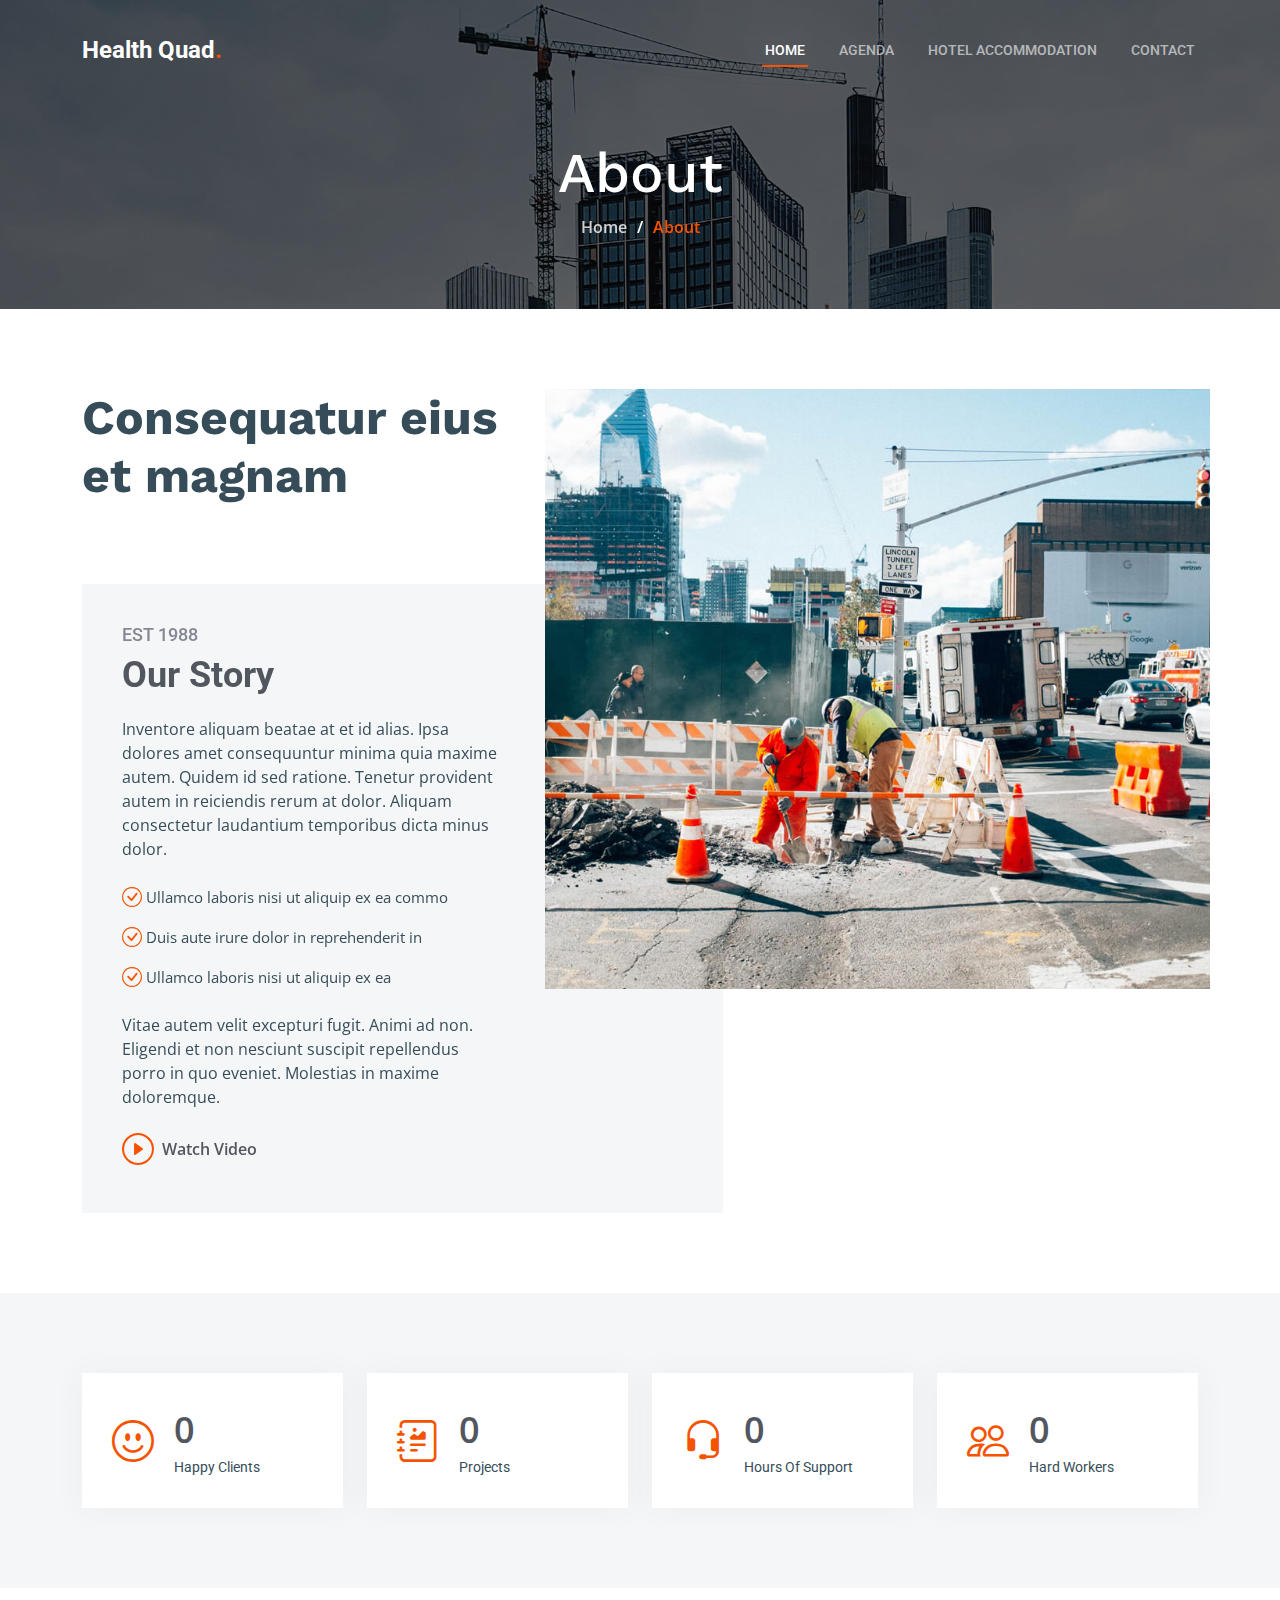
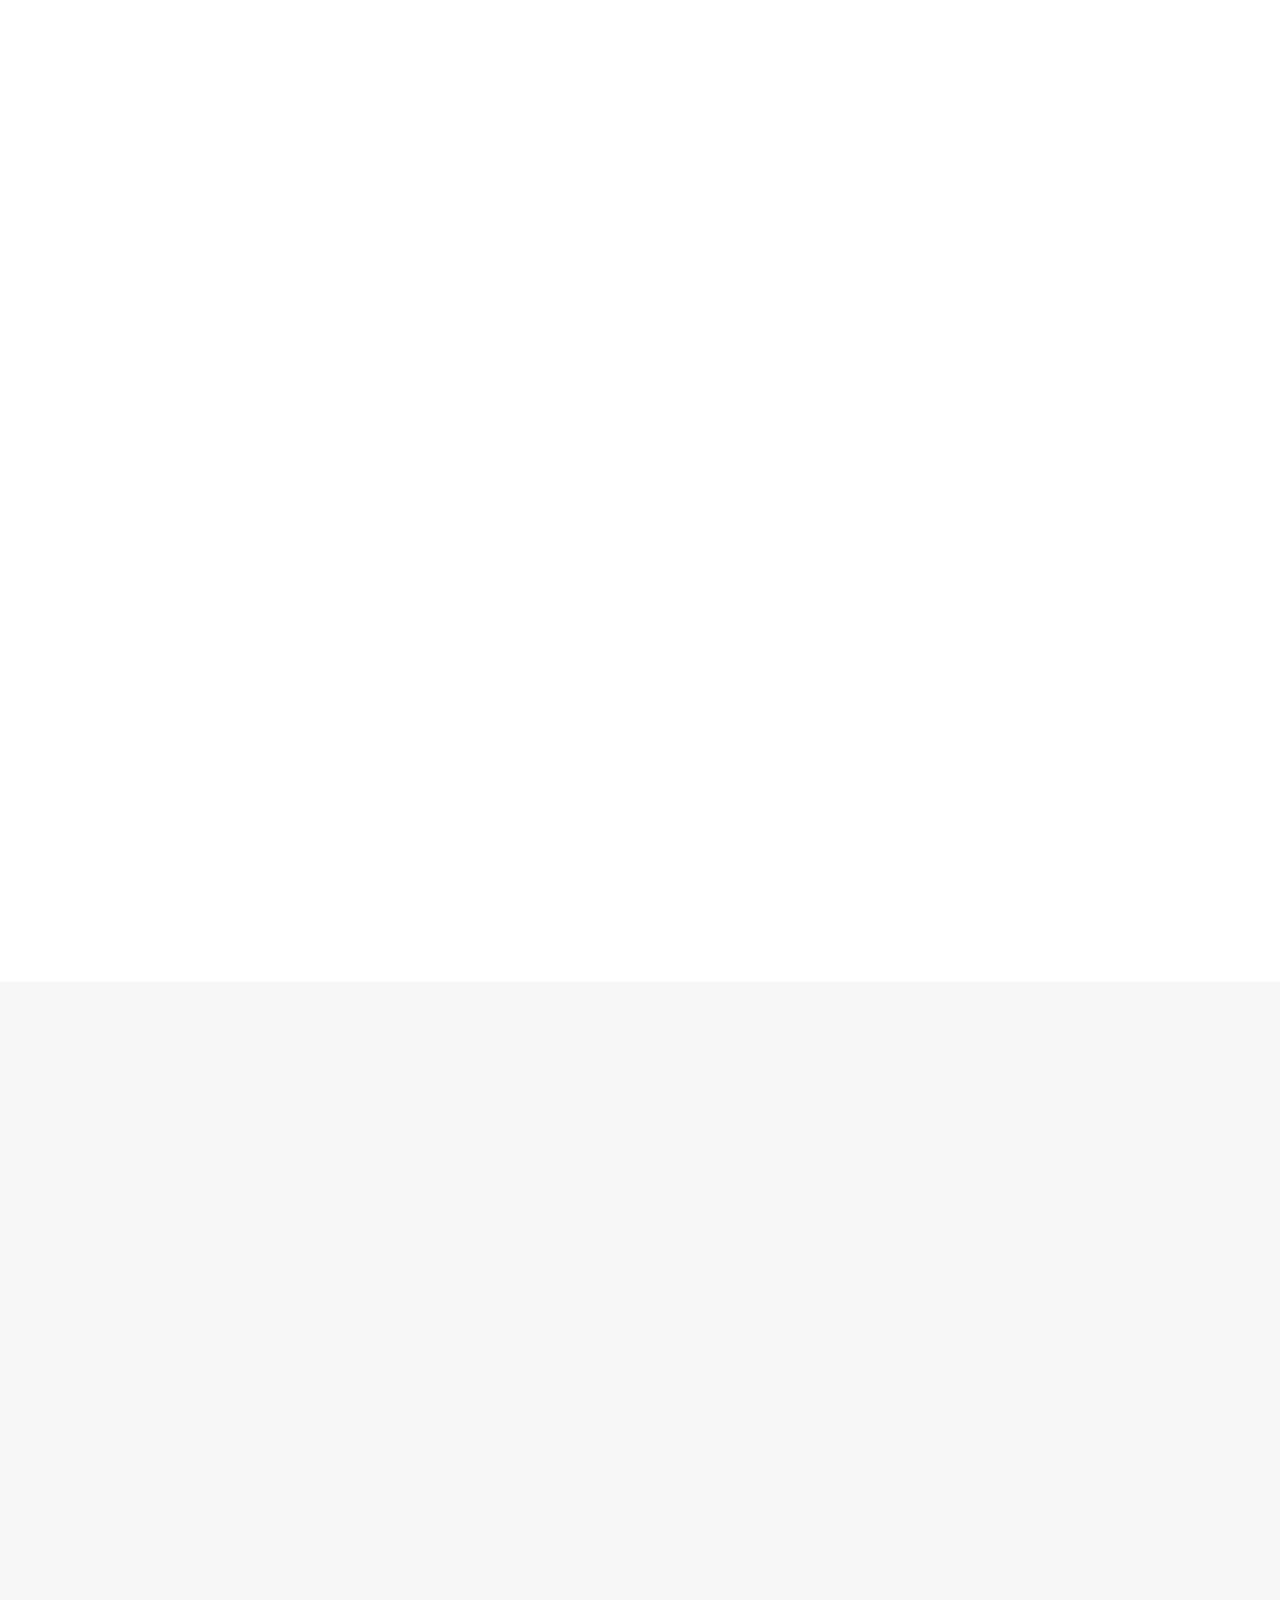
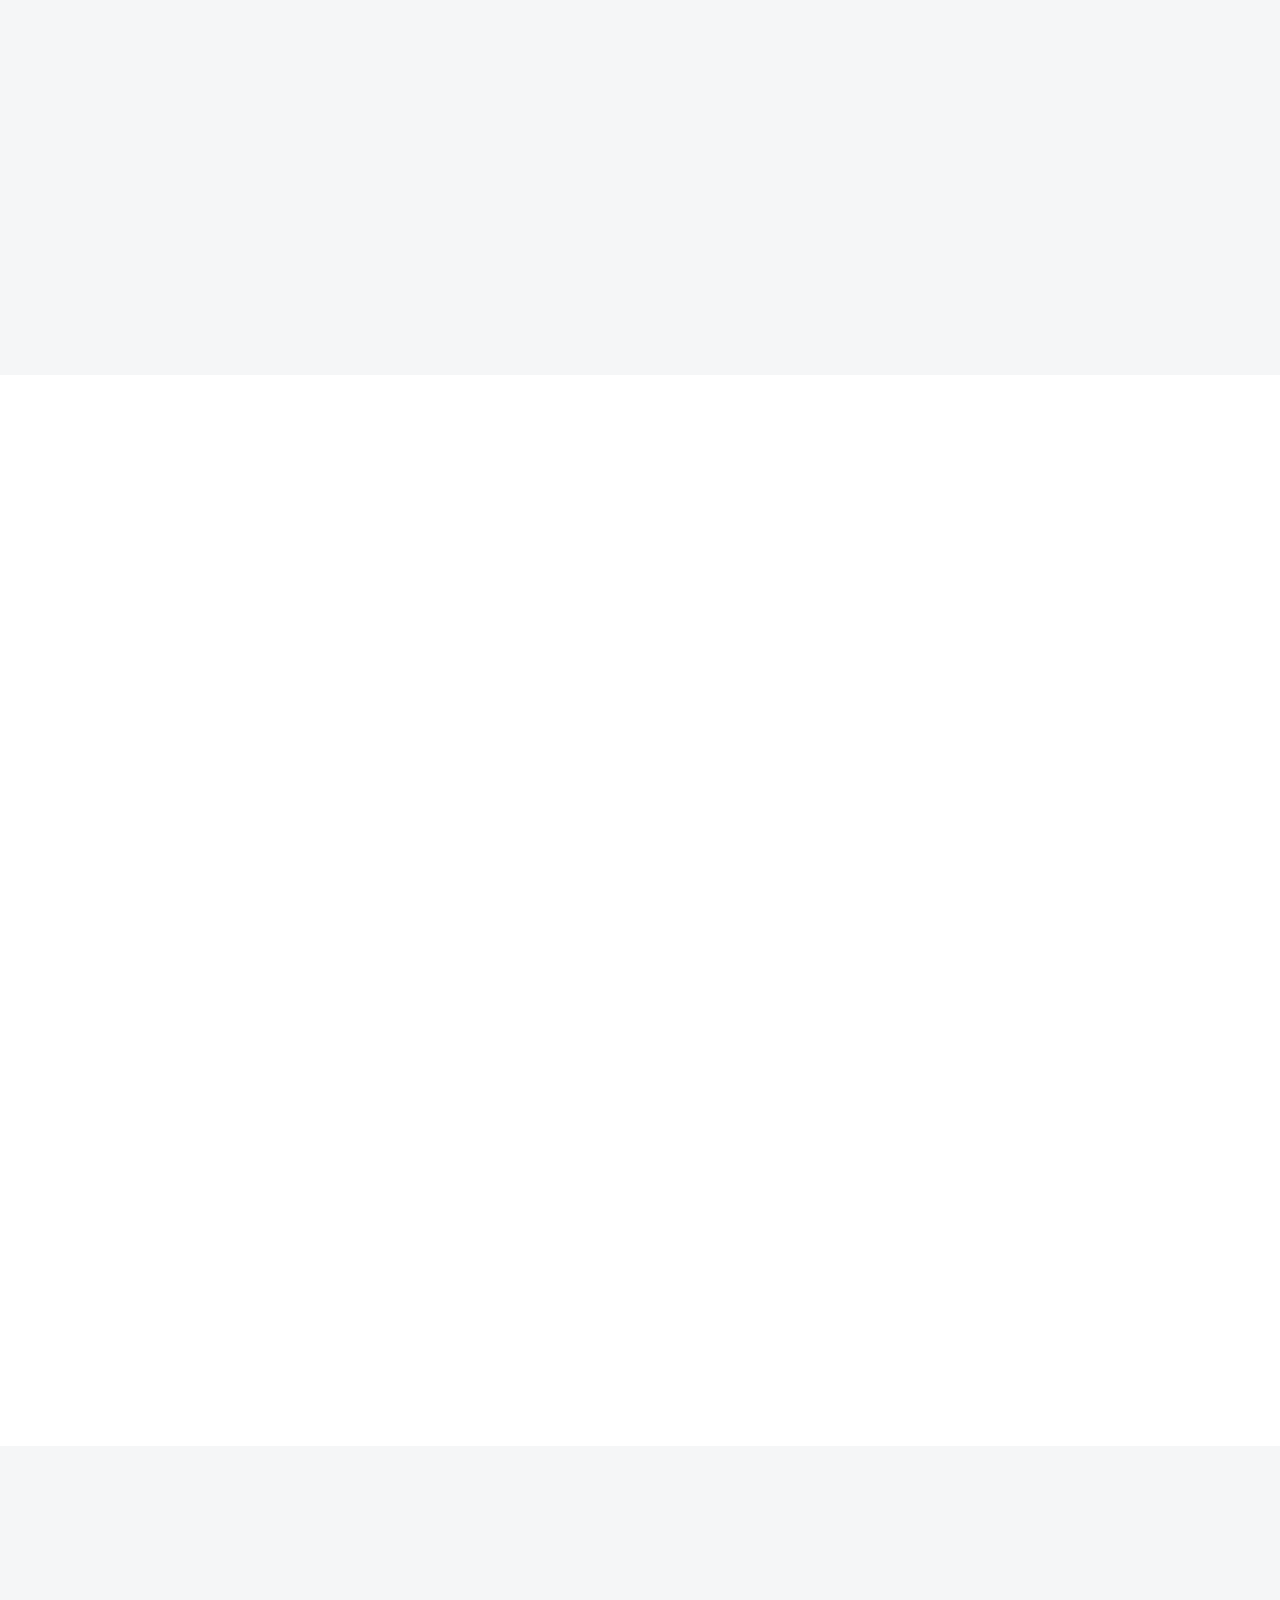
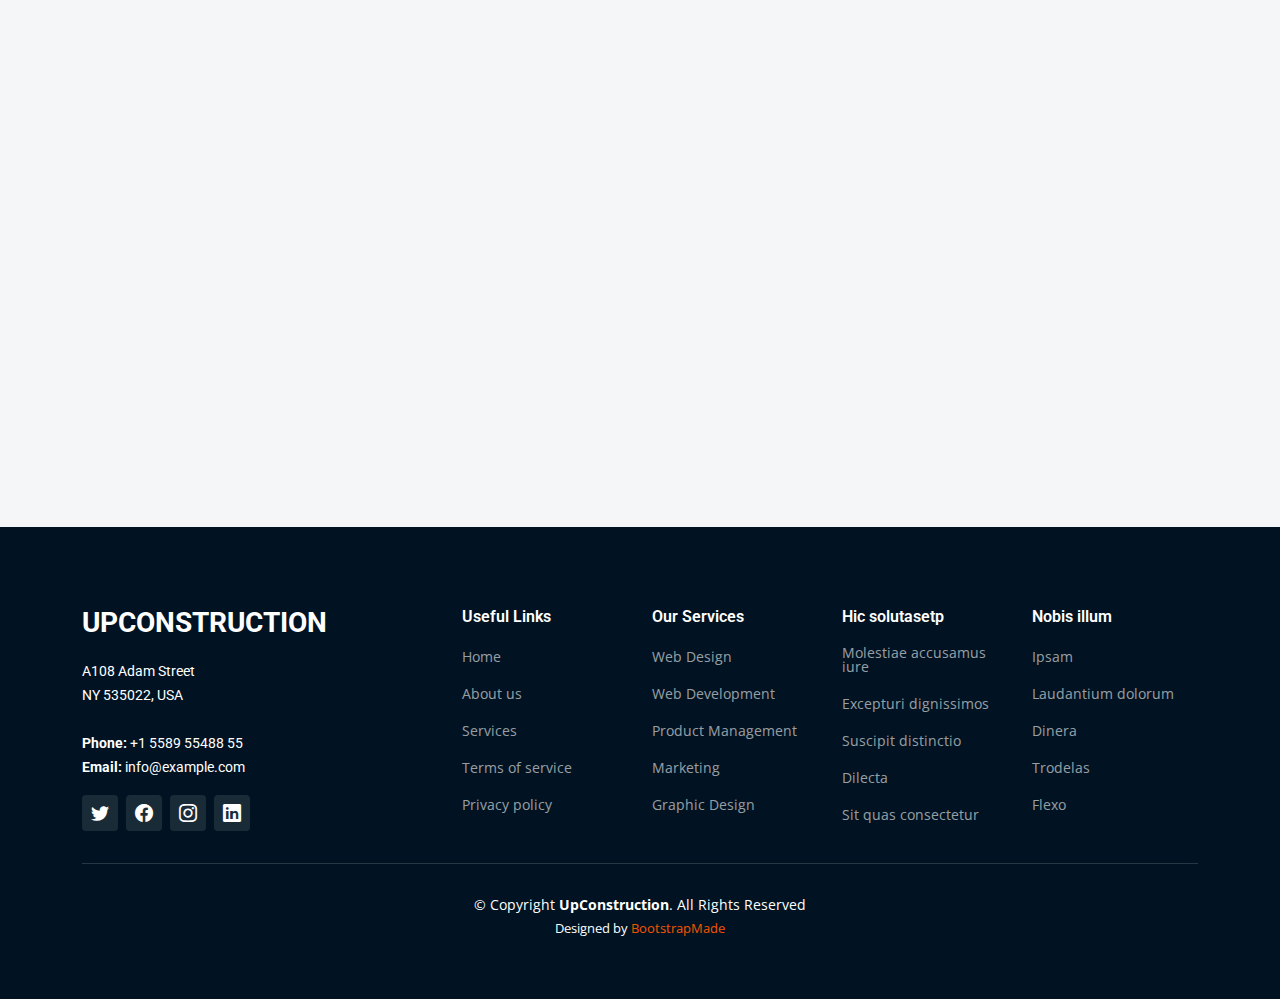
==== accommodation.html @ 115bb266 "accomedation page add" ====
<!DOCTYPE html>
<html lang="en">

<head>
  <meta charset="utf-8">
  <meta content="width=device-width, initial-scale=1.0" name="viewport">

  <title>Health Quad</title>
  <meta content="" name="description">
  <meta content="" name="keywords">

  <!-- Favicons -->
 
  <!-- Google Fonts -->
  <link rel="preconnect" href="https://fonts.googleapis.com">
  <link rel="preconnect" href="https://fonts.gstatic.com" crossorigin>
  <link href="https://fonts.googleapis.com/css2?family=Open+Sans:ital,wght@0,300;0,400;0,500;0,600;0,700;1,300;1,400;1,600;1,700&family=Roboto:ital,wght@0,300;0,400;0,500;0,600;0,700;1,300;1,400;1,500;1,600;1,700&family=Work+Sans:ital,wght@0,300;0,400;0,500;0,600;0,700;1,300;1,400;1,500;1,600;1,700&display=swap" rel="stylesheet">

  <!-- Vendor CSS Files -->
  <link href="assets/vendor/bootstrap/css/bootstrap.min.css" rel="stylesheet">
  <link href="assets/vendor/bootstrap-icons/bootstrap-icons.css" rel="stylesheet">
  <link href="assets/vendor/fontawesome-free/css/all.min.css" rel="stylesheet">
  <link href="assets/vendor/aos/aos.css" rel="stylesheet">
  <link href="assets/vendor/glightbox/css/glightbox.min.css" rel="stylesheet">
  <link href="assets/vendor/swiper/swiper-bundle.min.css" rel="stylesheet">

  <!-- Template Main CSS File -->
  <link href="assets/css/main.css" rel="stylesheet">

</head>

<body>

  <!-- ======= Header ======= -->
  <header id="header" class="header d-flex align-items-center">
    <div class="container-fluid container-xl d-flex align-items-center justify-content-between">

      <a href="index.html" class="logo d-flex align-items-center">
        <!-- Uncomment the line below if you also wish to use an image logo -->
        <!-- <img src="assets/img/logo.png" alt=""> -->
        <h1>Health Quad<span>.</span></h1>
      </a>

      <i class="mobile-nav-toggle mobile-nav-show bi bi-list"></i>
      <i class="mobile-nav-toggle mobile-nav-hide d-none bi bi-x"></i>
      <nav id="navbar" class="navbar">
        <ul>
          <li><a href="index.html" class="active">Home</a></li>
          <li><a href="agenda.html">Agenda</a></li>
          <li><a href="accommodation.html">Hotel Accommodation</a></li>
           <!-------------
          <li class="dropdown"><a href="#"><span>Dropdown</span> <i class="bi bi-chevron-down dropdown-indicator"></i></a>
           
            <ul>
              <li><a href="#">Dropdown 1</a></li>
              <li class="dropdown"><a href="#"><span>Deep Dropdown</span> <i class="bi bi-chevron-down dropdown-indicator"></i></a>
                <ul>
                  <li><a href="#">Deep Dropdown 1</a></li>
                  <li><a href="#">Deep Dropdown 2</a></li>
                  <li><a href="#">Deep Dropdown 3</a></li>
                  <li><a href="#">Deep Dropdown 4</a></li>
                  <li><a href="#">Deep Dropdown 5</a></li>
                </ul>
              </li>
              <li><a href="#">Dropdown 2</a></li>
              <li><a href="#">Dropdown 3</a></li>
              <li><a href="#">Dropdown 4</a></li>
            </ul>
           
          </li>  ------------->
          <li><a href="contact.html">Contact</a></li>
        </ul>
      </nav><!-- .navbar -->

    </div>
  </header><!-- End Header -->

  <main id="main">

    <!-- ======= Breadcrumbs ======= -->
    <div class="breadcrumbs d-flex align-items-center" style="background-image: url('assets/img/breadcrumbs-bg.jpg');">
      <div class="container position-relative d-flex flex-column align-items-center" data-aos="fade">

        <h2>About</h2>
        <ol>
          <li><a href="index.html">Home</a></li>
          <li>About</li>
        </ol>

      </div>
    </div><!-- End Breadcrumbs -->

    <!-- ======= About Section ======= -->
    <section id="about" class="about">
      <div class="container" data-aos="fade-up">

        <div class="row position-relative">

          <div class="col-lg-7 about-img" style="background-image: url(assets/img/about.jpg);"></div>

          <div class="col-lg-7">
            <h2>Consequatur eius et magnam</h2>
            <div class="our-story">
              <h4>Est 1988</h4>
              <h3>Our Story</h3>
              <p>Inventore aliquam beatae at et id alias. Ipsa dolores amet consequuntur minima quia maxime autem. Quidem id sed ratione. Tenetur provident autem in reiciendis rerum at dolor. Aliquam consectetur laudantium temporibus dicta minus dolor.</p>
              <ul>
                <li><i class="bi bi-check-circle"></i> <span>Ullamco laboris nisi ut aliquip ex ea commo</span></li>
                <li><i class="bi bi-check-circle"></i> <span>Duis aute irure dolor in reprehenderit in</span></li>
                <li><i class="bi bi-check-circle"></i> <span>Ullamco laboris nisi ut aliquip ex ea</span></li>
              </ul>
              <p>Vitae autem velit excepturi fugit. Animi ad non. Eligendi et non nesciunt suscipit repellendus porro in quo eveniet. Molestias in maxime doloremque.</p>

              <div class="watch-video d-flex align-items-center position-relative">
                <i class="bi bi-play-circle"></i>
                <a href="https://www.youtube.com/watch?v=LXb3EKWsInQ" class="glightbox stretched-link">Watch Video</a>
              </div>
            </div>
          </div>

        </div>

      </div>
    </section>
    <!-- End About Section -->

    <!-- ======= Stats Counter Section ======= -->
    <section id="stats-counter" class="stats-counter section-bg">
      <div class="container">

        <div class="row gy-4">

          <div class="col-lg-3 col-md-6">
            <div class="stats-item d-flex align-items-center w-100 h-100">
              <i class="bi bi-emoji-smile color-blue flex-shrink-0"></i>
              <div>
                <span data-purecounter-start="0" data-purecounter-end="232" data-purecounter-duration="1" class="purecounter"></span>
                <p>Happy Clients</p>
              </div>
            </div>
          </div><!-- End Stats Item -->

          <div class="col-lg-3 col-md-6">
            <div class="stats-item d-flex align-items-center w-100 h-100">
              <i class="bi bi-journal-richtext color-orange flex-shrink-0"></i>
              <div>
                <span data-purecounter-start="0" data-purecounter-end="521" data-purecounter-duration="1" class="purecounter"></span>
                <p>Projects</p>
              </div>
            </div>
          </div><!-- End Stats Item -->

          <div class="col-lg-3 col-md-6">
            <div class="stats-item d-flex align-items-center w-100 h-100">
              <i class="bi bi-headset color-green flex-shrink-0"></i>
              <div>
                <span data-purecounter-start="0" data-purecounter-end="1463" data-purecounter-duration="1" class="purecounter"></span>
                <p>Hours Of Support</p>
              </div>
            </div>
          </div><!-- End Stats Item -->

          <div class="col-lg-3 col-md-6">
            <div class="stats-item d-flex align-items-center w-100 h-100">
              <i class="bi bi-people color-pink flex-shrink-0"></i>
              <div>
                <span data-purecounter-start="0" data-purecounter-end="15" data-purecounter-duration="1" class="purecounter"></span>
                <p>Hard Workers</p>
              </div>
            </div>
          </div><!-- End Stats Item -->

        </div>

      </div>
    </section><!-- End Stats Counter Section -->

    <!-- ======= Alt Services Section ======= -->
    <section id="alt-services" class="alt-services">
      <div class="container" data-aos="fade-up">

        <div class="row justify-content-around gy-4">
          <div class="col-lg-6 img-bg" style="background-image: url(assets/img/alt-services.jpg);" data-aos="zoom-in" data-aos-delay="100"></div>

          <div class="col-lg-5 d-flex flex-column justify-content-center">
            <h3>Enim quis est voluptatibus aliquid consequatur fugiat</h3>
            <p>Esse voluptas cumque vel exercitationem. Reiciendis est hic accusamus. Non ipsam et sed minima temporibus laudantium. Soluta voluptate sed facere corporis dolores excepturi</p>

            <div class="icon-box d-flex position-relative" data-aos="fade-up" data-aos-delay="100">
              <i class="bi bi-easel flex-shrink-0"></i>
              <div>
                <h4><a href="" class="stretched-link">Lorem Ipsum</a></h4>
                <p>Voluptatum deleniti atque corrupti quos dolores et quas molestias excepturi sint occaecati cupiditate non provident</p>
              </div>
            </div><!-- End Icon Box -->

            <div class="icon-box d-flex position-relative" data-aos="fade-up" data-aos-delay="200">
              <i class="bi bi-patch-check flex-shrink-0"></i>
              <div>
                <h4><a href="" class="stretched-link">Nemo Enim</a></h4>
                <p>At vero eos et accusamus et iusto odio dignissimos ducimus qui blanditiis praesentium voluptatum deleniti atque</p>
              </div>
            </div><!-- End Icon Box -->

            <div class="icon-box d-flex position-relative" data-aos="fade-up" data-aos-delay="300">
              <i class="bi bi-brightness-high flex-shrink-0"></i>
              <div>
                <h4><a href="" class="stretched-link">Dine Pad</a></h4>
                <p>Explicabo est voluptatum asperiores consequatur magnam. Et veritatis odit. Sunt aut deserunt minus aut eligendi omnis</p>
              </div>
            </div><!-- End Icon Box -->

            <div class="icon-box d-flex position-relative" data-aos="fade-up" data-aos-delay="400">
              <i class="bi bi-brightness-high flex-shrink-0"></i>
              <div>
                <h4><a href="" class="stretched-link">Tride clov</a></h4>
                <p>Est voluptatem labore deleniti quis a delectus et. Saepe dolorem libero sit non aspernatur odit amet. Et eligendi</p>
              </div>
            </div><!-- End Icon Box -->

          </div>
        </div>

      </div>
    </section><!-- End Alt Services Section -->

    <!-- ======= Alt Services Section 2 ======= -->
    <section id="alt-services-2" class="alt-services section-bg">
      <div class="container" data-aos="fade-up">

        <div class="row justify-content-around gy-4">
          <div class="col-lg-5 d-flex flex-column justify-content-center">
            <h3>Non quasi officia eum nobis et rerum epudiandae rem voluptatem</h3>
            <p>Maxime quia dolorum alias perspiciatis. Earum voluptatem sint at non. Ducimus maxime minima iste magni sit praesentium assumenda minus. Amet rerum saepe tempora vero.</p>

            <div class="icon-box d-flex position-relative" data-aos="fade-up" data-aos-delay="100">
              <i class="bi bi-easel flex-shrink-0"></i>
              <div>
                <h4><a href="" class="stretched-link">Lorem Ipsum</a></h4>
                <p>Voluptatum deleniti atque corrupti quos dolores et quas molestias excepturi sint occaecati cupiditate non provident</p>
              </div>
            </div><!-- End Icon Box -->

            <div class="icon-box d-flex position-relative" data-aos="fade-up" data-aos-delay="200">
              <i class="bi bi-patch-check flex-shrink-0"></i>
              <div>
                <h4><a href="" class="stretched-link">Nemo Enim</a></h4>
                <p>At vero eos et accusamus et iusto odio dignissimos ducimus qui blanditiis praesentium voluptatum deleniti atque</p>
              </div>
            </div><!-- End Icon Box -->

            <div class="icon-box d-flex position-relative" data-aos="fade-up" data-aos-delay="300">
              <i class="bi bi-brightness-high flex-shrink-0"></i>
              <div>
                <h4><a href="" class="stretched-link">Dine Pad</a></h4>
                <p>Explicabo est voluptatum asperiores consequatur magnam. Et veritatis odit. Sunt aut deserunt minus aut eligendi omnis</p>
              </div>
            </div><!-- End Icon Box -->

            <div class="icon-box d-flex position-relative" data-aos="fade-up" data-aos-delay="400">
              <i class="bi bi-brightness-high flex-shrink-0"></i>
              <div>
                <h4><a href="" class="stretched-link">Tride clov</a></h4>
                <p>Est voluptatem labore deleniti quis a delectus et. Saepe dolorem libero sit non aspernatur odit amet. Et eligendi</p>
              </div>
            </div><!-- End Icon Box -->
          </div>

          <div class="col-lg-6 img-bg" style="background-image: url(assets/img/alt-services-2.jpg);" data-aos="zoom-in" data-aos-delay="100"></div>
        </div>

      </div>
    </section><!-- End Alt Services Section 2 -->

    <!-- ======= Our Team Section ======= -->
    <section id="team" class="team">
      <div class="container" data-aos="fade-up">

        <div class="section-header">
          <h2>Our Team</h2>
          <p>Aperiam dolorum et et wuia molestias qui eveniet numquam nihil porro incidunt dolores placeat sunt id nobis omnis tiledo stran delop</p>
        </div>

        <div class="row gy-5">

          <div class="col-lg-4 col-md-6 member" data-aos="fade-up" data-aos-delay="100">
            <div class="member-img">
              <img src="assets/img/team/team-1.jpg" class="img-fluid" alt="">
              <div class="social">
                <a href="#"><i class="bi bi-twitter"></i></a>
                <a href="#"><i class="bi bi-facebook"></i></a>
                <a href="#"><i class="bi bi-instagram"></i></a>
                <a href="#"><i class="bi bi-linkedin"></i></a>
              </div>
            </div>
            <div class="member-info text-center">
              <h4>Walter White</h4>
              <span>Chief Executive Officer</span>
              <p>Aliquam iure quaerat voluptatem praesentium possimus unde laudantium vel dolorum distinctio dire flow</p>
            </div>
          </div><!-- End Team Member -->

          <div class="col-lg-4 col-md-6 member" data-aos="fade-up" data-aos-delay="200">
            <div class="member-img">
              <img src="assets/img/team/team-2.jpg" class="img-fluid" alt="">
              <div class="social">
                <a href="#"><i class="bi bi-twitter"></i></a>
                <a href="#"><i class="bi bi-facebook"></i></a>
                <a href="#"><i class="bi bi-instagram"></i></a>
                <a href="#"><i class="bi bi-linkedin"></i></a>
              </div>
            </div>
            <div class="member-info text-center">
              <h4>Sarah Jhonson</h4>
              <span>Product Manager</span>
              <p>Labore ipsam sit consequatur exercitationem rerum laboriosam laudantium aut quod dolores exercitationem ut</p>
            </div>
          </div><!-- End Team Member -->

          <div class="col-lg-4 col-md-6 member" data-aos="fade-up" data-aos-delay="300">
            <div class="member-img">
              <img src="assets/img/team/team-3.jpg" class="img-fluid" alt="">
              <div class="social">
                <a href="#"><i class="bi bi-twitter"></i></a>
                <a href="#"><i class="bi bi-facebook"></i></a>
                <a href="#"><i class="bi bi-instagram"></i></a>
                <a href="#"><i class="bi bi-linkedin"></i></a>
              </div>
            </div>
            <div class="member-info text-center">
              <h4>William Anderson</h4>
              <span>CTO</span>
              <p>Illum minima ea autem doloremque ipsum quidem quas aspernatur modi ut praesentium vel tque sed facilis at qui</p>
            </div>
          </div><!-- End Team Member -->

          <div class="col-lg-4 col-md-6 member" data-aos="fade-up" data-aos-delay="400">
            <div class="member-img">
              <img src="assets/img/team/team-4.jpg" class="img-fluid" alt="">
              <div class="social">
                <a href="#"><i class="bi bi-twitter"></i></a>
                <a href="#"><i class="bi bi-facebook"></i></a>
                <a href="#"><i class="bi bi-instagram"></i></a>
                <a href="#"><i class="bi bi-linkedin"></i></a>
              </div>
            </div>
            <div class="member-info text-center">
              <h4>Amanda Jepson</h4>
              <span>Accountant</span>
              <p>Magni voluptatem accusamus assumenda cum nisi aut qui dolorem voluptate sed et veniam quasi quam consectetur</p>
            </div>
          </div><!-- End Team Member -->

          <div class="col-lg-4 col-md-6 member" data-aos="fade-up" data-aos-delay="500">
            <div class="member-img">
              <img src="assets/img/team/team-5.jpg" class="img-fluid" alt="">
              <div class="social">
                <a href="#"><i class="bi bi-twitter"></i></a>
                <a href="#"><i class="bi bi-facebook"></i></a>
                <a href="#"><i class="bi bi-instagram"></i></a>
                <a href="#"><i class="bi bi-linkedin"></i></a>
              </div>
            </div>
            <div class="member-info text-center">
              <h4>Brian Doe</h4>
              <span>Marketing</span>
              <p>Qui consequuntur quos accusamus magnam quo est molestiae eius laboriosam sunt doloribus quia impedit laborum velit</p>
            </div>
          </div><!-- End Team Member -->

          <div class="col-lg-4 col-md-6 member" data-aos="fade-up" data-aos-delay="600">
            <div class="member-img">
              <img src="assets/img/team/team-6.jpg" class="img-fluid" alt="">
              <div class="social">
                <a href="#"><i class="bi bi-twitter"></i></a>
                <a href="#"><i class="bi bi-facebook"></i></a>
                <a href="#"><i class="bi bi-instagram"></i></a>
                <a href="#"><i class="bi bi-linkedin"></i></a>
              </div>
            </div>
            <div class="member-info text-center">
              <h4>Josepha Palas</h4>
              <span>Operation</span>
              <p>Sint sint eveniet explicabo amet consequatur nesciunt error enim rerum earum et omnis fugit eligendi cupiditate vel</p>
            </div>
          </div><!-- End Team Member -->

        </div>

      </div>
    </section><!-- End Our Team Section -->

    <!-- ======= Testimonials Section ======= -->
    <section id="testimonials" class="testimonials section-bg">
      <div class="container" data-aos="fade-up">

        <div class="section-header">
          <h2>Testimonials</h2>
          <p>Quam sed id excepturi ccusantium dolorem ut quis dolores nisi llum nostrum enim velit qui ut et autem uia reprehenderit sunt deleniti</p>
        </div>

        <div class="slides-2 swiper">
          <div class="swiper-wrapper">

            <div class="swiper-slide">
              <div class="testimonial-wrap">
                <div class="testimonial-item">
                  <img src="assets/img/testimonials/testimonials-1.jpg" class="testimonial-img" alt="">
                  <h3>Saul Goodman</h3>
                  <h4>Ceo &amp; Founder</h4>
                  <div class="stars">
                    <i class="bi bi-star-fill"></i><i class="bi bi-star-fill"></i><i class="bi bi-star-fill"></i><i class="bi bi-star-fill"></i><i class="bi bi-star-fill"></i>
                  </div>
                  <p>
                    <i class="bi bi-quote quote-icon-left"></i>
                    Proin iaculis purus consequat sem cure digni ssim donec porttitora entum suscipit rhoncus. Accusantium quam, ultricies eget id, aliquam eget nibh et. Maecen aliquam, risus at semper.
                    <i class="bi bi-quote quote-icon-right"></i>
                  </p>
                </div>
              </div>
            </div><!-- End testimonial item -->

            <div class="swiper-slide">
              <div class="testimonial-wrap">
                <div class="testimonial-item">
                  <img src="assets/img/testimonials/testimonials-2.jpg" class="testimonial-img" alt="">
                  <h3>Sara Wilsson</h3>
                  <h4>Designer</h4>
                  <div class="stars">
                    <i class="bi bi-star-fill"></i><i class="bi bi-star-fill"></i><i class="bi bi-star-fill"></i><i class="bi bi-star-fill"></i><i class="bi bi-star-fill"></i>
                  </div>
                  <p>
                    <i class="bi bi-quote quote-icon-left"></i>
                    Export tempor illum tamen malis malis eram quae irure esse labore quem cillum quid cillum eram malis quorum velit fore eram velit sunt aliqua noster fugiat irure amet legam anim culpa.
                    <i class="bi bi-quote quote-icon-right"></i>
                  </p>
                </div>
              </div>
            </div><!-- End testimonial item -->

            <div class="swiper-slide">
              <div class="testimonial-wrap">
                <div class="testimonial-item">
                  <img src="assets/img/testimonials/testimonials-3.jpg" class="testimonial-img" alt="">
                  <h3>Jena Karlis</h3>
                  <h4>Store Owner</h4>
                  <div class="stars">
                    <i class="bi bi-star-fill"></i><i class="bi bi-star-fill"></i><i class="bi bi-star-fill"></i><i class="bi bi-star-fill"></i><i class="bi bi-star-fill"></i>
                  </div>
                  <p>
                    <i class="bi bi-quote quote-icon-left"></i>
                    Enim nisi quem export duis labore cillum quae magna enim sint quorum nulla quem veniam duis minim tempor labore quem eram duis noster aute amet eram fore quis sint minim.
                    <i class="bi bi-quote quote-icon-right"></i>
                  </p>
                </div>
              </div>
            </div><!-- End testimonial item -->

            <div class="swiper-slide">
              <div class="testimonial-wrap">
                <div class="testimonial-item">
                  <img src="assets/img/testimonials/testimonials-4.jpg" class="testimonial-img" alt="">
                  <h3>Matt Brandon</h3>
                  <h4>Freelancer</h4>
                  <div class="stars">
                    <i class="bi bi-star-fill"></i><i class="bi bi-star-fill"></i><i class="bi bi-star-fill"></i><i class="bi bi-star-fill"></i><i class="bi bi-star-fill"></i>
                  </div>
                  <p>
                    <i class="bi bi-quote quote-icon-left"></i>
                    Fugiat enim eram quae cillum dolore dolor amet nulla culpa multos export minim fugiat minim velit minim dolor enim duis veniam ipsum anim magna sunt elit fore quem dolore labore illum veniam.
                    <i class="bi bi-quote quote-icon-right"></i>
                  </p>
                </div>
              </div>
            </div><!-- End testimonial item -->

            <div class="swiper-slide">
              <div class="testimonial-wrap">
                <div class="testimonial-item">
                  <img src="assets/img/testimonials/testimonials-5.jpg" class="testimonial-img" alt="">
                  <h3>John Larson</h3>
                  <h4>Entrepreneur</h4>
                  <div class="stars">
                    <i class="bi bi-star-fill"></i><i class="bi bi-star-fill"></i><i class="bi bi-star-fill"></i><i class="bi bi-star-fill"></i><i class="bi bi-star-fill"></i>
                  </div>
                  <p>
                    <i class="bi bi-quote quote-icon-left"></i>
                    Quis quorum aliqua sint quem legam fore sunt eram irure aliqua veniam tempor noster veniam enim culpa labore duis sunt culpa nulla illum cillum fugiat legam esse veniam culpa fore nisi cillum quid.
                    <i class="bi bi-quote quote-icon-right"></i>
                  </p>
                </div>
              </div>
            </div><!-- End testimonial item -->

          </div>
          <div class="swiper-pagination"></div>
        </div>

      </div>
    </section><!-- End Testimonials Section -->

  </main><!-- End #main -->

  <!-- ======= Footer ======= -->
  <footer id="footer" class="footer">

    <div class="footer-content position-relative">
      <div class="container">
        <div class="row">

          <div class="col-lg-4 col-md-6">
            <div class="footer-info">
              <h3>UpConstruction</h3>
              <p>
                A108 Adam Street <br>
                NY 535022, USA<br><br>
                <strong>Phone:</strong> +1 5589 55488 55<br>
                <strong>Email:</strong> info@example.com<br>
              </p>
              <div class="social-links d-flex mt-3">
                <a href="#" class="d-flex align-items-center justify-content-center"><i class="bi bi-twitter"></i></a>
                <a href="#" class="d-flex align-items-center justify-content-center"><i class="bi bi-facebook"></i></a>
                <a href="#" class="d-flex align-items-center justify-content-center"><i class="bi bi-instagram"></i></a>
                <a href="#" class="d-flex align-items-center justify-content-center"><i class="bi bi-linkedin"></i></a>
              </div>
            </div>
          </div><!-- End footer info column-->

          <div class="col-lg-2 col-md-3 footer-links">
            <h4>Useful Links</h4>
            <ul>
              <li><a href="#">Home</a></li>
              <li><a href="#">About us</a></li>
              <li><a href="#">Services</a></li>
              <li><a href="#">Terms of service</a></li>
              <li><a href="#">Privacy policy</a></li>
            </ul>
          </div><!-- End footer links column-->

          <div class="col-lg-2 col-md-3 footer-links">
            <h4>Our Services</h4>
            <ul>
              <li><a href="#">Web Design</a></li>
              <li><a href="#">Web Development</a></li>
              <li><a href="#">Product Management</a></li>
              <li><a href="#">Marketing</a></li>
              <li><a href="#">Graphic Design</a></li>
            </ul>
          </div><!-- End footer links column-->

          <div class="col-lg-2 col-md-3 footer-links">
            <h4>Hic solutasetp</h4>
            <ul>
              <li><a href="#">Molestiae accusamus iure</a></li>
              <li><a href="#">Excepturi dignissimos</a></li>
              <li><a href="#">Suscipit distinctio</a></li>
              <li><a href="#">Dilecta</a></li>
              <li><a href="#">Sit quas consectetur</a></li>
            </ul>
          </div><!-- End footer links column-->

          <div class="col-lg-2 col-md-3 footer-links">
            <h4>Nobis illum</h4>
            <ul>
              <li><a href="#">Ipsam</a></li>
              <li><a href="#">Laudantium dolorum</a></li>
              <li><a href="#">Dinera</a></li>
              <li><a href="#">Trodelas</a></li>
              <li><a href="#">Flexo</a></li>
            </ul>
          </div><!-- End footer links column-->

        </div>
      </div>
    </div>

    <div class="footer-legal text-center position-relative">
      <div class="container">
        <div class="copyright">
          &copy; Copyright <strong><span>UpConstruction</span></strong>. All Rights Reserved
        </div>
        <div class="credits">
          <!-- All the links in the footer should remain intact. -->
          <!-- You can delete the links only if you purchased the pro version. -->
          <!-- Licensing information: https://bootstrapmade.com/license/ -->
          <!-- Purchase the pro version with working PHP/AJAX contact form: https://bootstrapmade.com/upconstruction-bootstrap-construction-website-template/ -->
          Designed by <a href="https://bootstrapmade.com/">BootstrapMade</a>
        </div>
      </div>
    </div>

  </footer>
  <!-- End Footer -->

  <a href="#" class="scroll-top d-flex align-items-center justify-content-center"><i class="bi bi-arrow-up-short"></i></a>

  <div id="preloader"></div>

  <!-- Vendor JS Files -->
  <script src="assets/vendor/bootstrap/js/bootstrap.bundle.min.js"></script>
  <script src="assets/vendor/aos/aos.js"></script>
  <script src="assets/vendor/glightbox/js/glightbox.min.js"></script>
  <script src="assets/vendor/isotope-layout/isotope.pkgd.min.js"></script>
  <script src="assets/vendor/swiper/swiper-bundle.min.js"></script>
  <script src="assets/vendor/purecounter/purecounter_vanilla.js"></script>
  <script src="assets/vendor/php-email-form/validate.js"></script>

  <!-- Template Main JS File -->
  <script src="assets/js/main.js"></script>

</body>

</html>
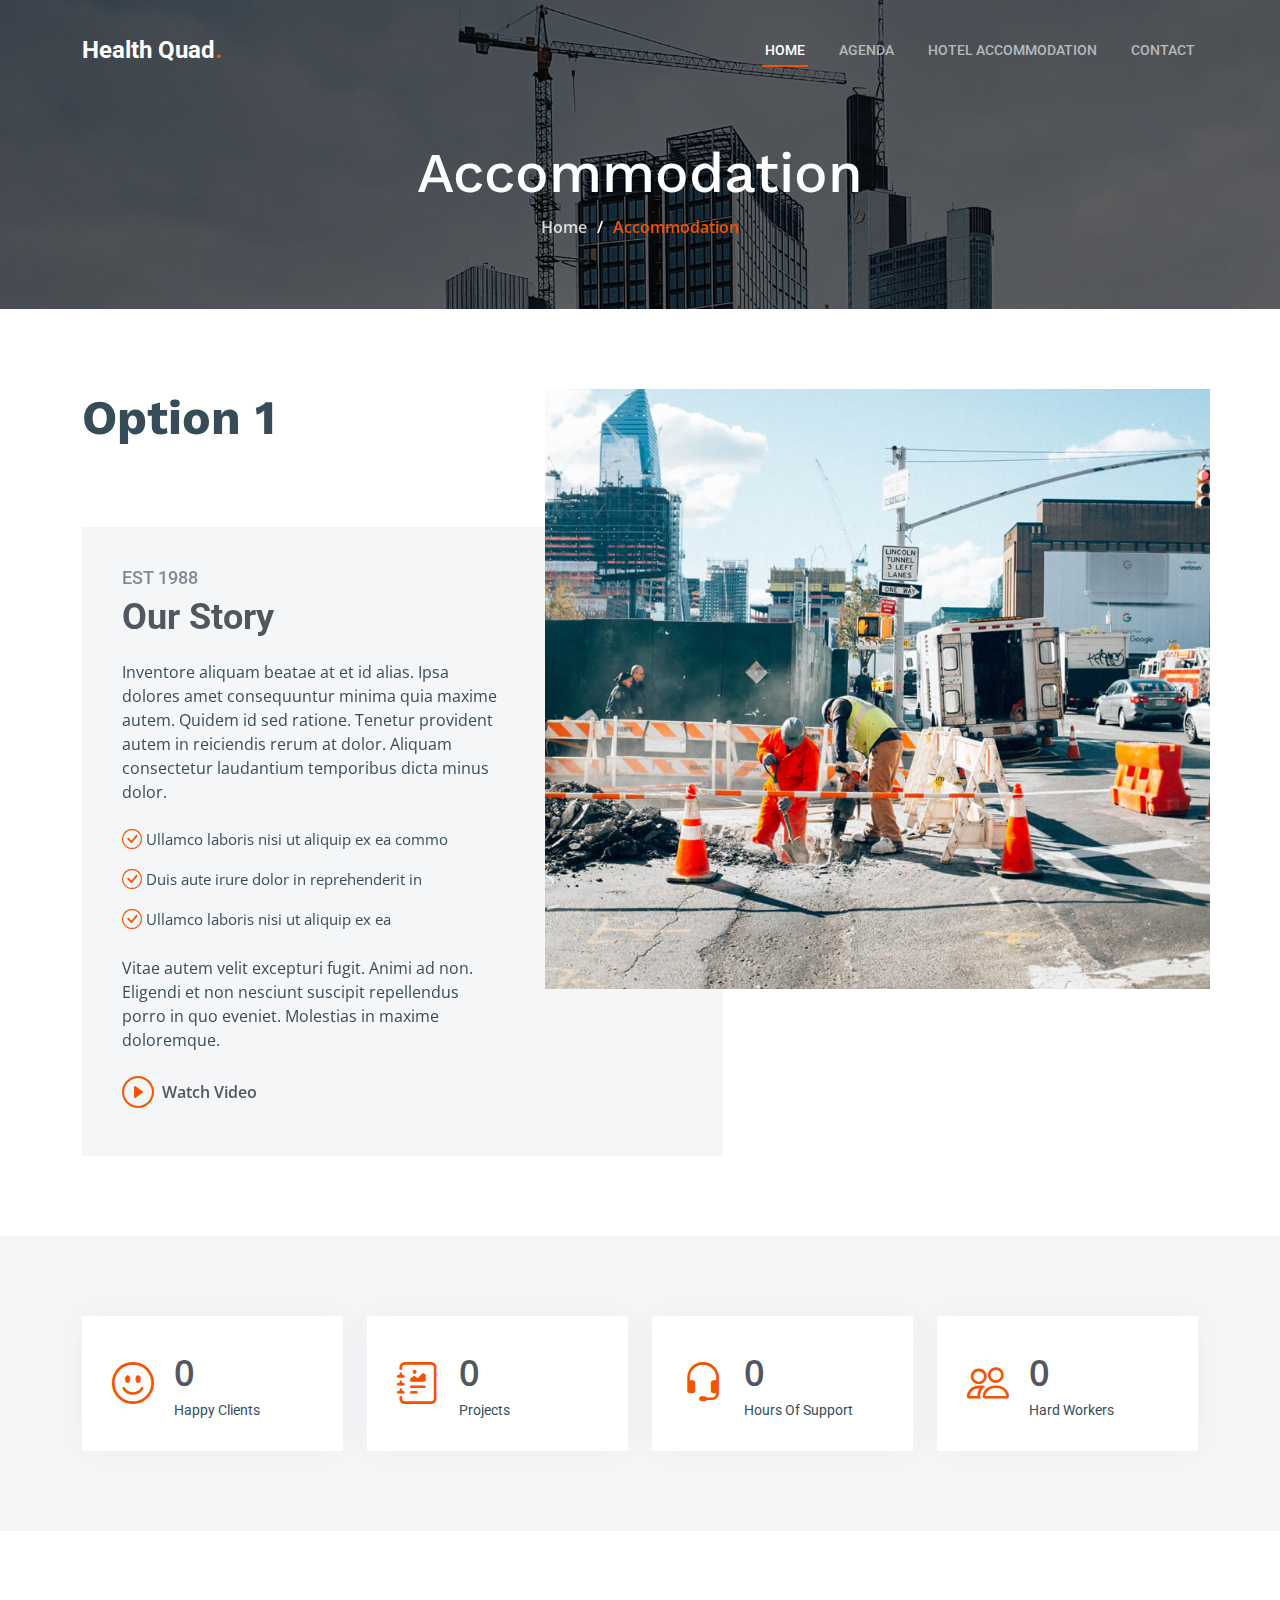
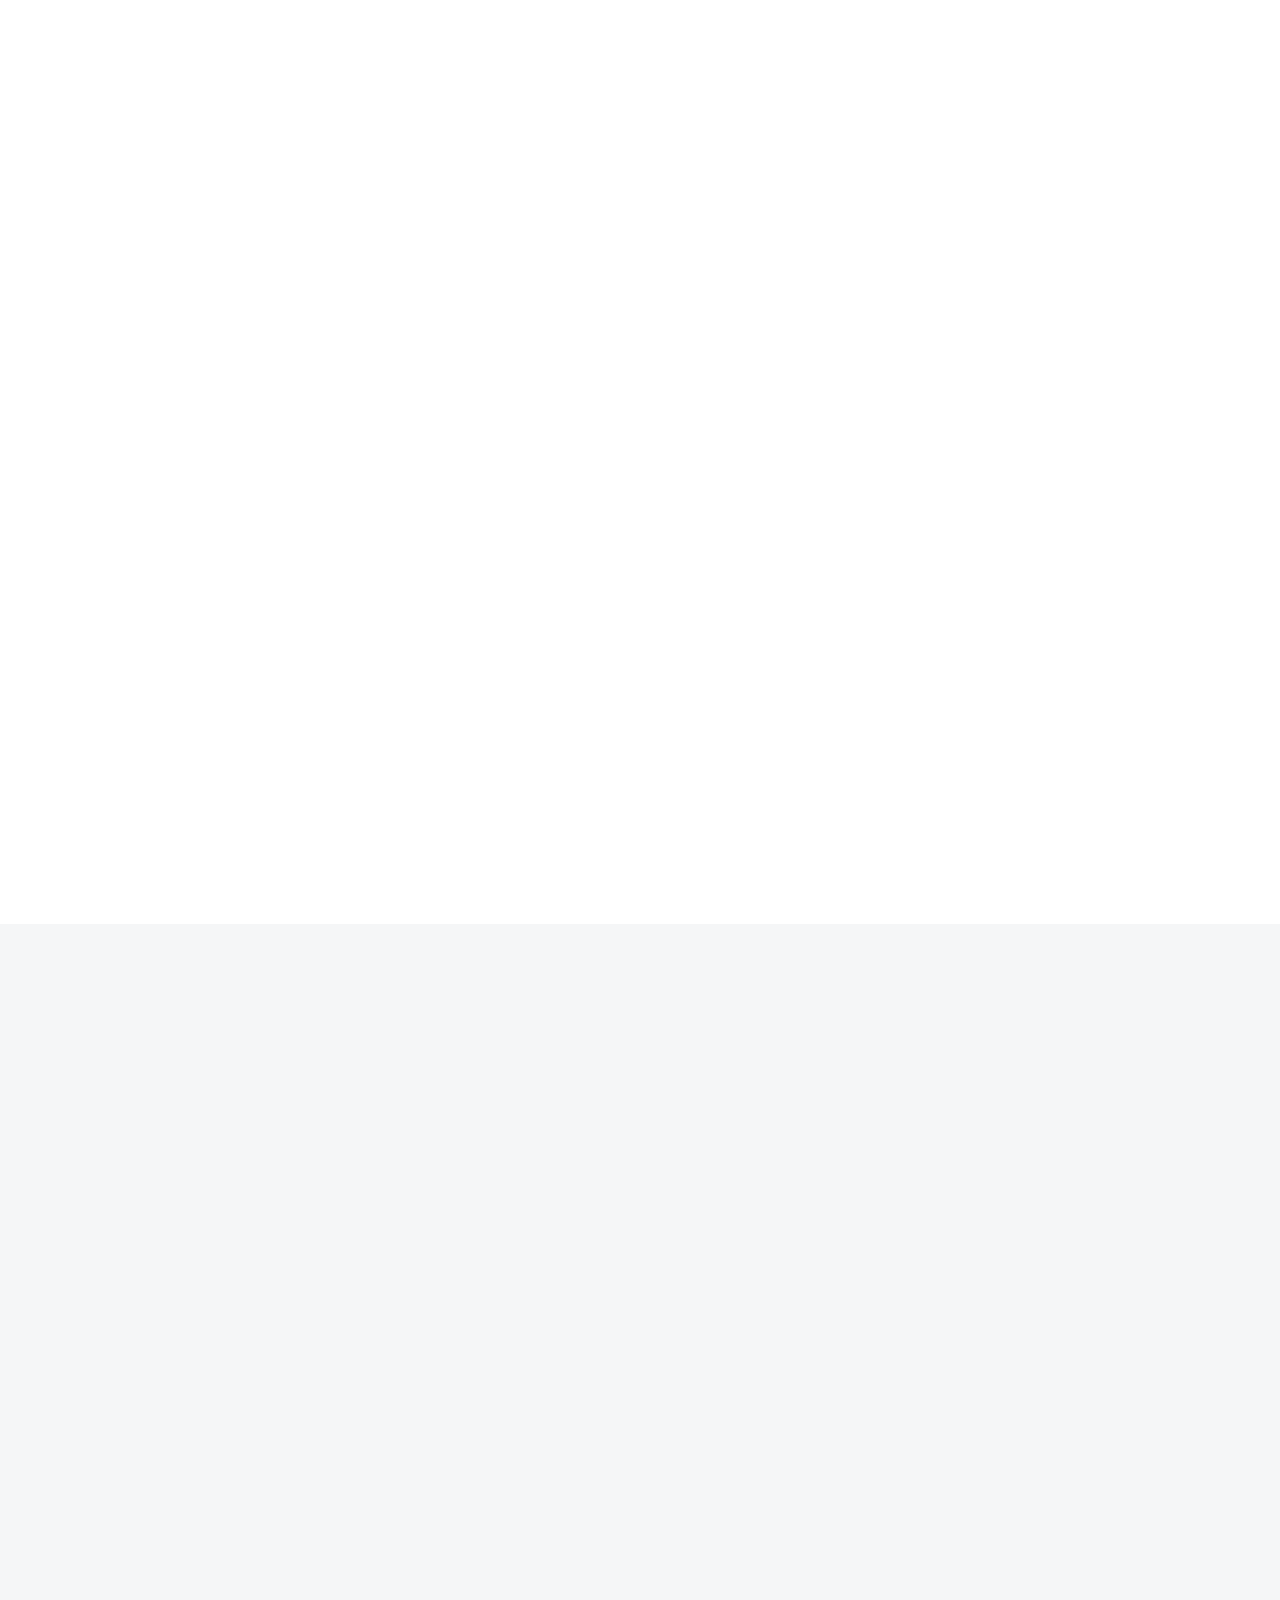
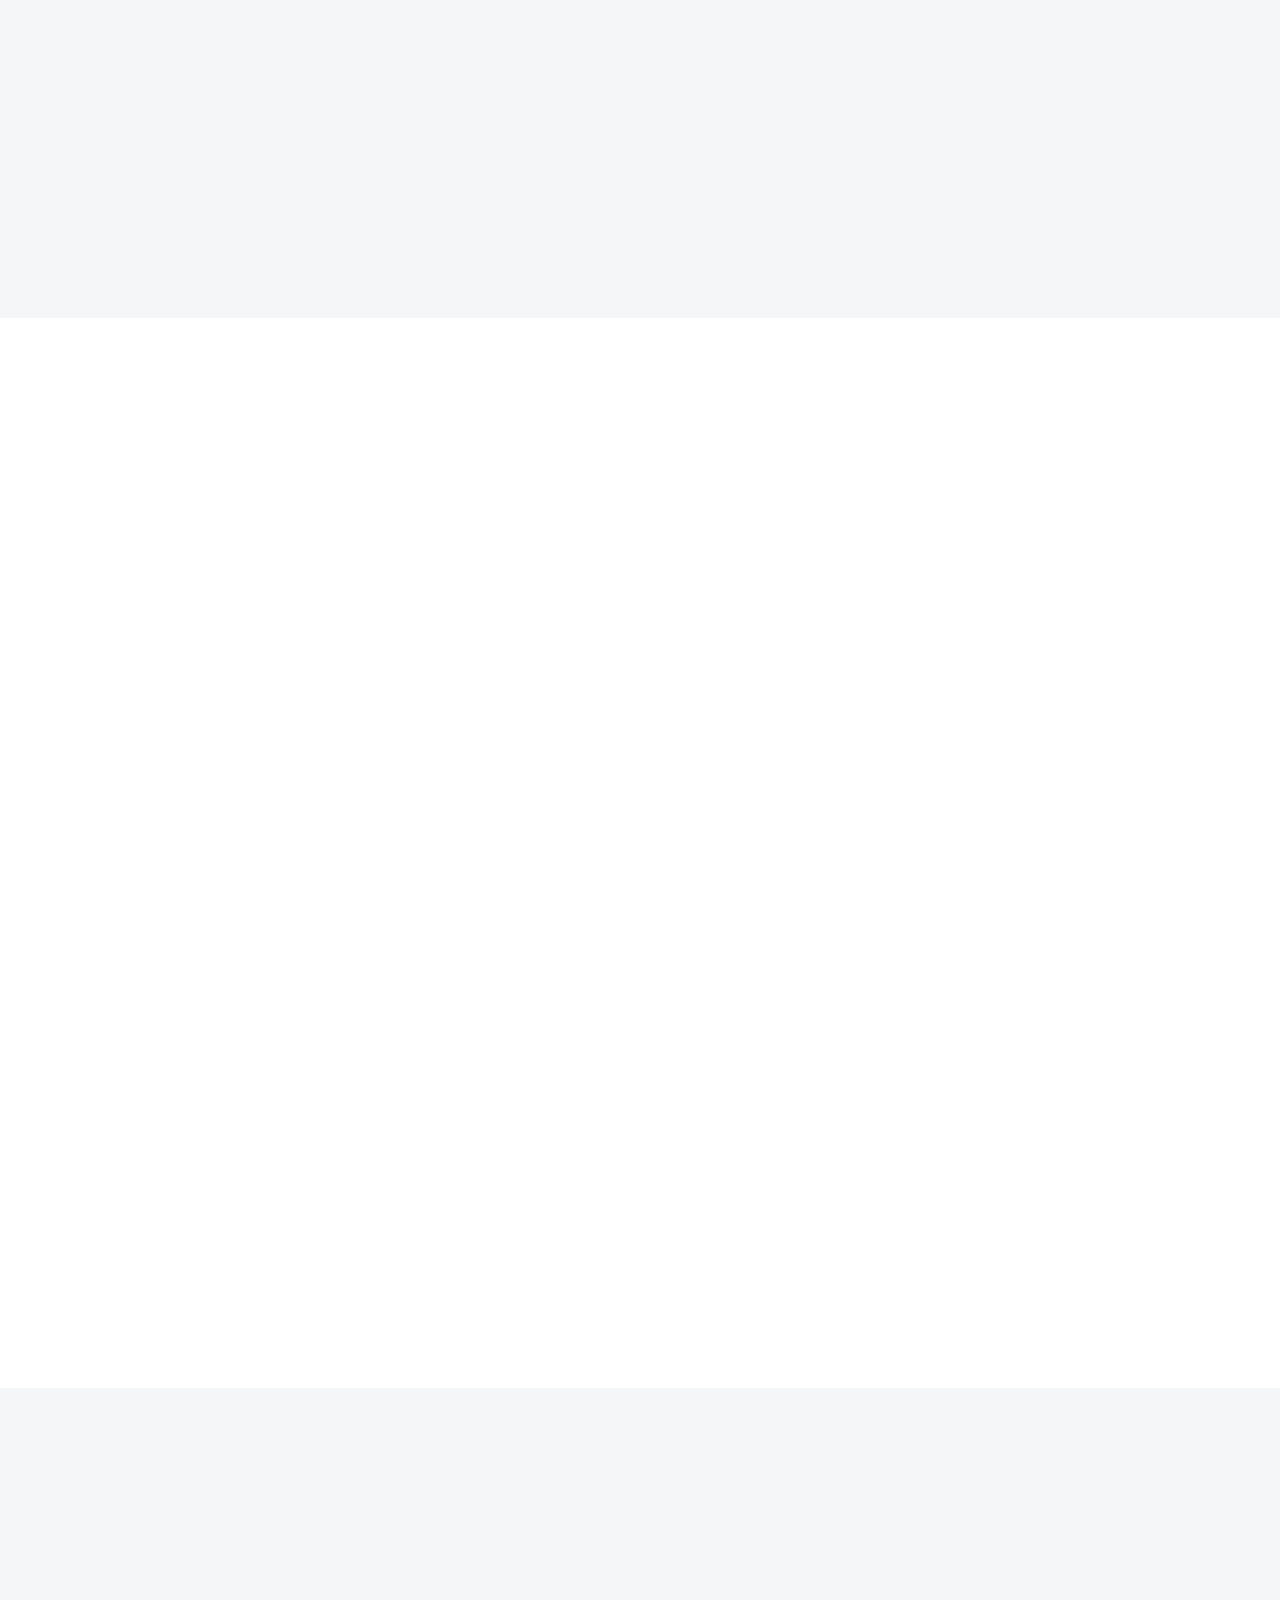
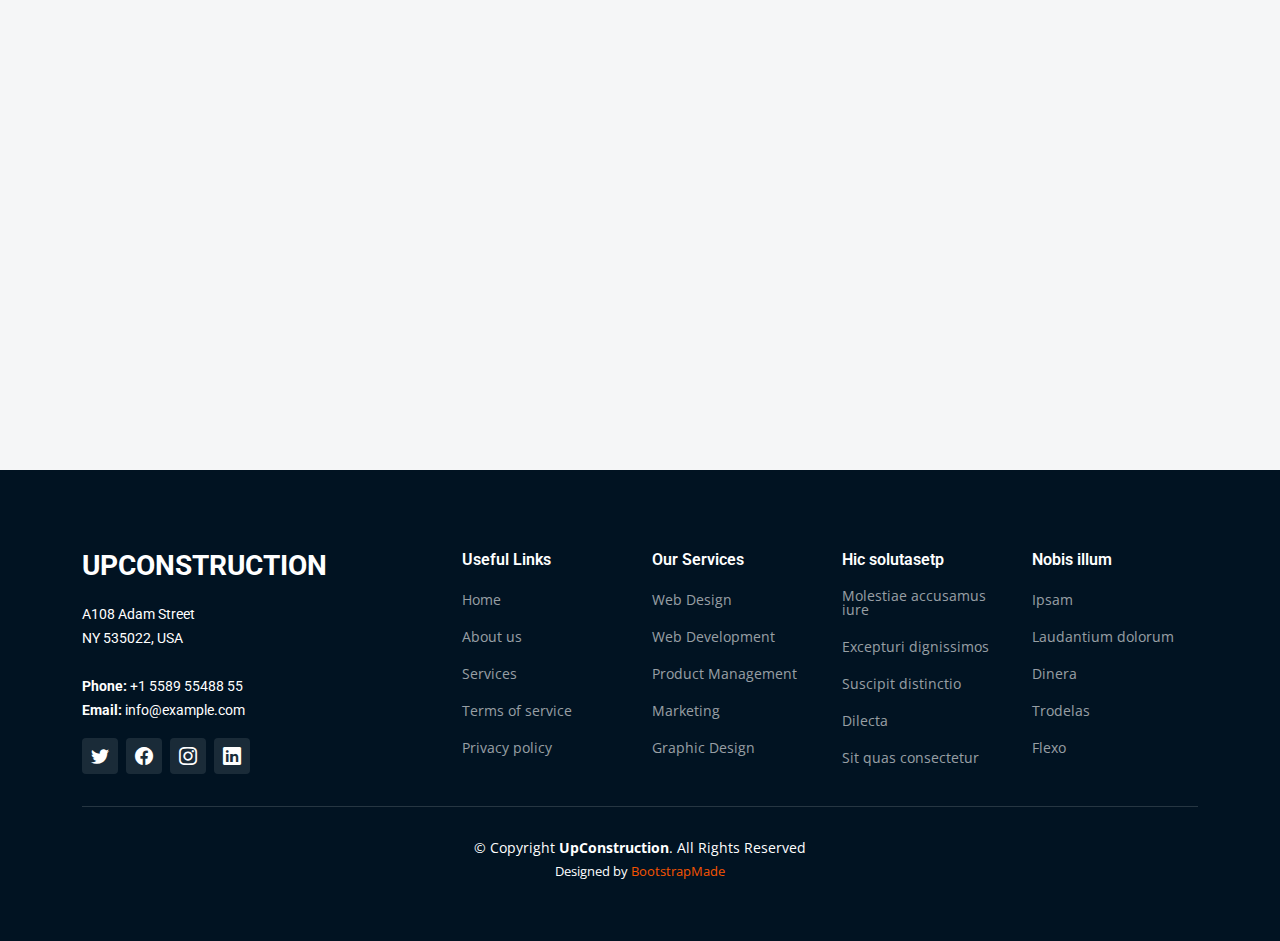
==== commit e967b2f6: "accomendation img change" ====
--- a/accommodation.html
+++ b/accommodation.html
@@ -81,10 +81,10 @@
     <div class="breadcrumbs d-flex align-items-center" style="background-image: url('assets/img/breadcrumbs-bg.jpg');">
       <div class="container position-relative d-flex flex-column align-items-center" data-aos="fade">
 
-        <h2>About</h2>
+        <h2>Accommodation</h2>
         <ol>
           <li><a href="index.html">Home</a></li>
-          <li>About</li>
+          <li>Accommodation</li>
         </ol>
 
       </div>
@@ -99,7 +99,7 @@
           <div class="col-lg-7 about-img" style="background-image: url(assets/img/about.jpg);"></div>
 
           <div class="col-lg-7">
-            <h2>Consequatur eius et magnam</h2>
+            <h2>Option 1</h2>
             <div class="our-story">
               <h4>Est 1988</h4>
               <h3>Our Story</h3>
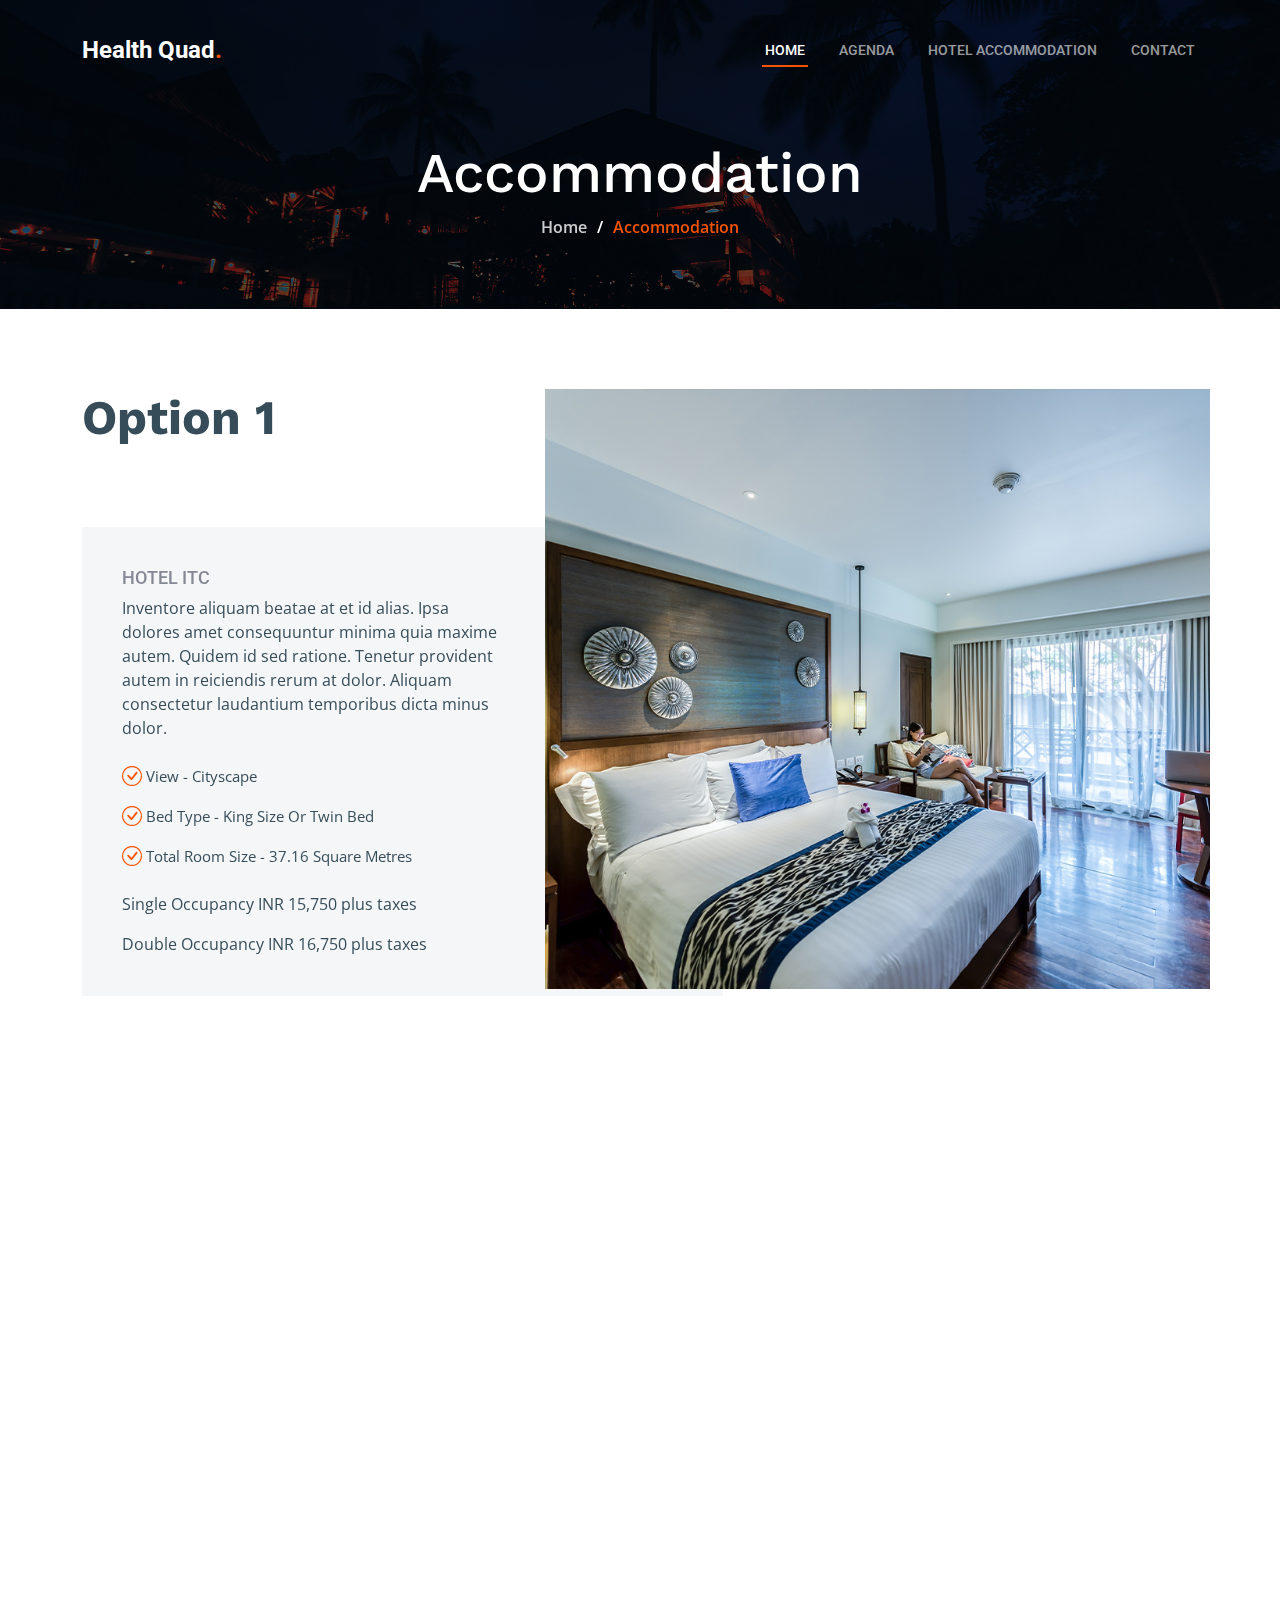
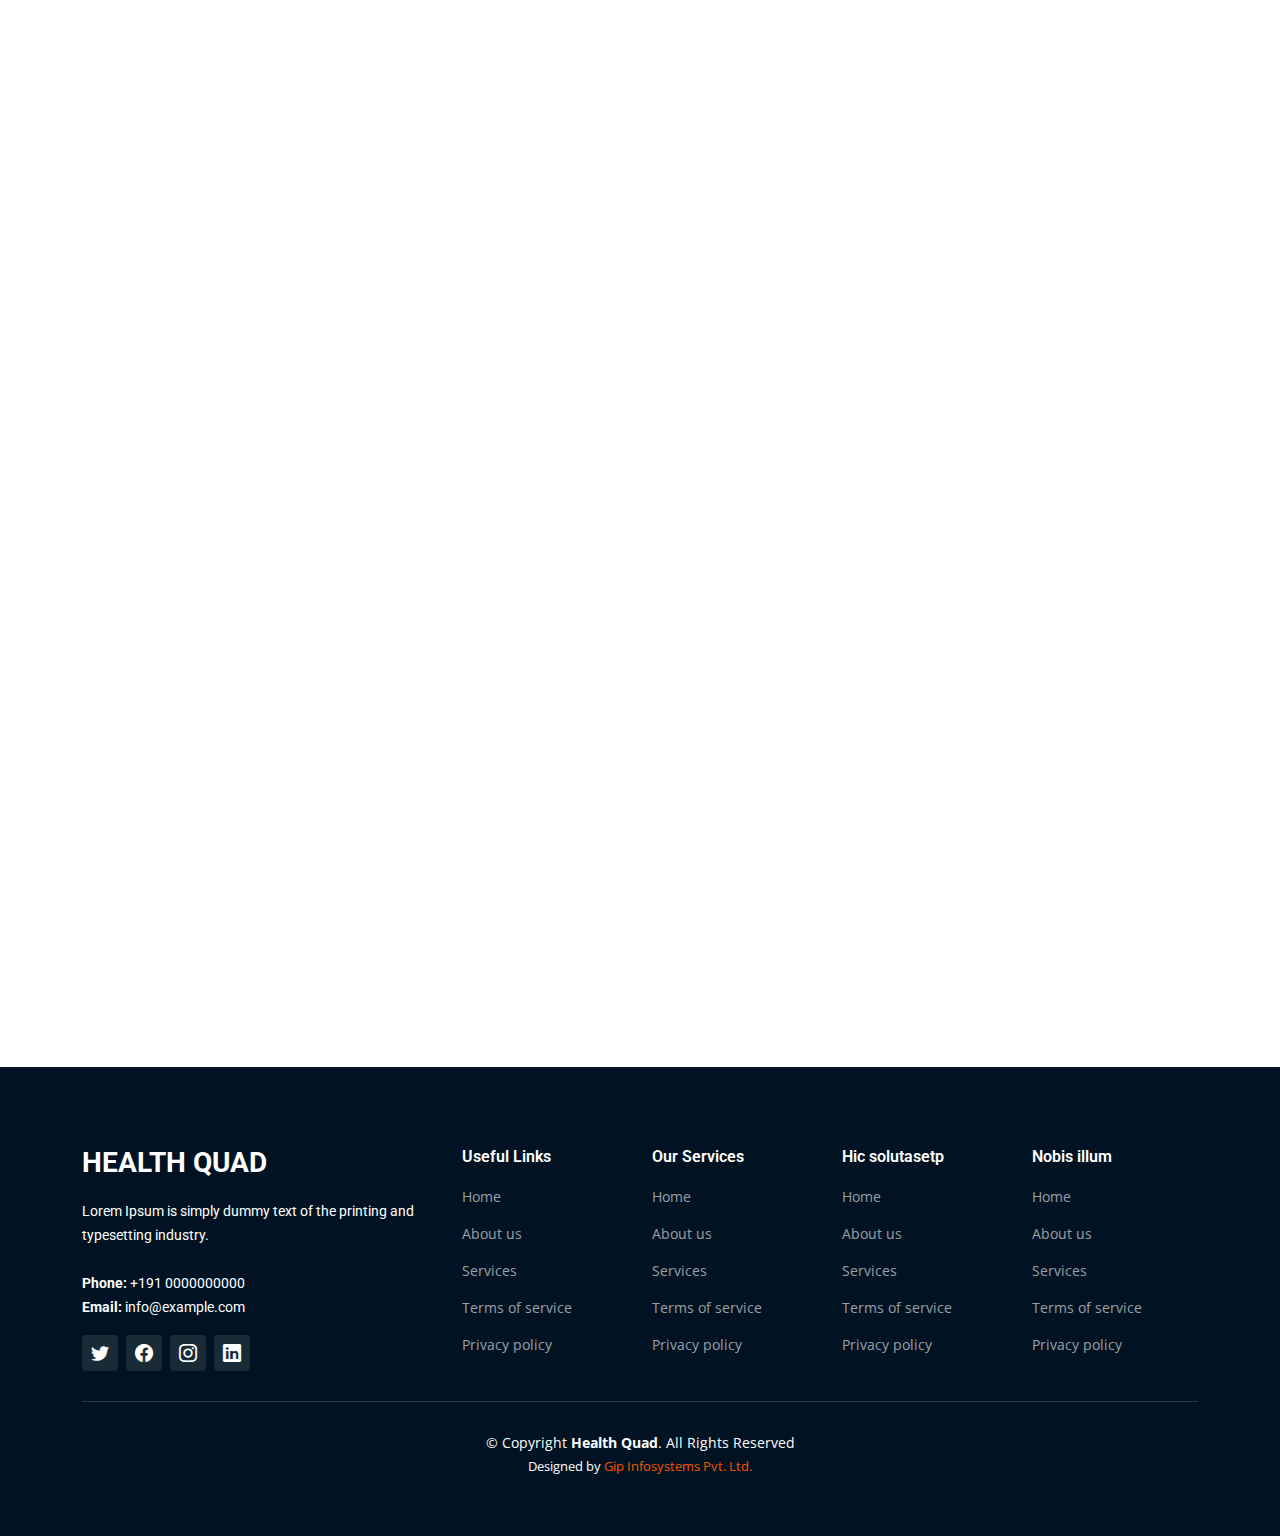
==== commit fe116127: "accomedation page final" ====
--- a/accommodation.html
+++ b/accommodation.html
@@ -90,7 +90,7 @@
       </div>
     </div><!-- End Breadcrumbs -->
 
-    <!-- ======= About Section ======= -->
+    <!-- ======= Option 1 Section ======= -->
     <section id="about" class="about">
       <div class="container" data-aos="fade-up">
 
@@ -101,20 +101,17 @@
           <div class="col-lg-7">
             <h2>Option 1</h2>
             <div class="our-story">
-              <h4>Est 1988</h4>
-              <h3>Our Story</h3>
+              <h4>Hotel ITC</h4>
+             
               <p>Inventore aliquam beatae at et id alias. Ipsa dolores amet consequuntur minima quia maxime autem. Quidem id sed ratione. Tenetur provident autem in reiciendis rerum at dolor. Aliquam consectetur laudantium temporibus dicta minus dolor.</p>
               <ul>
-                <li><i class="bi bi-check-circle"></i> <span>Ullamco laboris nisi ut aliquip ex ea commo</span></li>
-                <li><i class="bi bi-check-circle"></i> <span>Duis aute irure dolor in reprehenderit in</span></li>
-                <li><i class="bi bi-check-circle"></i> <span>Ullamco laboris nisi ut aliquip ex ea</span></li>
+                <li><i class="bi bi-check-circle"></i> <span>View - Cityscape</span></li>
+                <li><i class="bi bi-check-circle"></i> <span>Bed Type - King Size Or Twin Bed</span></li>
+                <li><i class="bi bi-check-circle"></i> <span>Total Room Size - 37.16 Square Metres</span></li>
               </ul>
-              <p>Vitae autem velit excepturi fugit. Animi ad non. Eligendi et non nesciunt suscipit repellendus porro in quo eveniet. Molestias in maxime doloremque.</p>
-
-              <div class="watch-video d-flex align-items-center position-relative">
-                <i class="bi bi-play-circle"></i>
-                <a href="https://www.youtube.com/watch?v=LXb3EKWsInQ" class="glightbox stretched-link">Watch Video</a>
-              </div>
+              <p>Single Occupancy INR 15,750 plus taxes</p>
+              <p>Double Occupancy INR 16,750 plus taxes</p>
+                
             </div>
           </div>
 
@@ -122,385 +119,70 @@
 
       </div>
     </section>
-    <!-- End About Section -->
-
-    <!-- ======= Stats Counter Section ======= -->
-    <section id="stats-counter" class="stats-counter section-bg">
-      <div class="container">
-
-        <div class="row gy-4">
-
-          <div class="col-lg-3 col-md-6">
-            <div class="stats-item d-flex align-items-center w-100 h-100">
-              <i class="bi bi-emoji-smile color-blue flex-shrink-0"></i>
-              <div>
-                <span data-purecounter-start="0" data-purecounter-end="232" data-purecounter-duration="1" class="purecounter"></span>
-                <p>Happy Clients</p>
-              </div>
-            </div>
-          </div><!-- End Stats Item -->
-
-          <div class="col-lg-3 col-md-6">
-            <div class="stats-item d-flex align-items-center w-100 h-100">
-              <i class="bi bi-journal-richtext color-orange flex-shrink-0"></i>
-              <div>
-                <span data-purecounter-start="0" data-purecounter-end="521" data-purecounter-duration="1" class="purecounter"></span>
-                <p>Projects</p>
-              </div>
-            </div>
-          </div><!-- End Stats Item -->
-
-          <div class="col-lg-3 col-md-6">
-            <div class="stats-item d-flex align-items-center w-100 h-100">
-              <i class="bi bi-headset color-green flex-shrink-0"></i>
-              <div>
-                <span data-purecounter-start="0" data-purecounter-end="1463" data-purecounter-duration="1" class="purecounter"></span>
-                <p>Hours Of Support</p>
-              </div>
-            </div>
-          </div><!-- End Stats Item -->
-
-          <div class="col-lg-3 col-md-6">
-            <div class="stats-item d-flex align-items-center w-100 h-100">
-              <i class="bi bi-people color-pink flex-shrink-0"></i>
-              <div>
-                <span data-purecounter-start="0" data-purecounter-end="15" data-purecounter-duration="1" class="purecounter"></span>
-                <p>Hard Workers</p>
-              </div>
-            </div>
-          </div><!-- End Stats Item -->
-
-        </div>
-
-      </div>
-    </section><!-- End Stats Counter Section -->
-
-    <!-- ======= Alt Services Section ======= -->
-    <section id="alt-services" class="alt-services">
-      <div class="container" data-aos="fade-up">
-
-        <div class="row justify-content-around gy-4">
-          <div class="col-lg-6 img-bg" style="background-image: url(assets/img/alt-services.jpg);" data-aos="zoom-in" data-aos-delay="100"></div>
-
-          <div class="col-lg-5 d-flex flex-column justify-content-center">
-            <h3>Enim quis est voluptatibus aliquid consequatur fugiat</h3>
-            <p>Esse voluptas cumque vel exercitationem. Reiciendis est hic accusamus. Non ipsam et sed minima temporibus laudantium. Soluta voluptate sed facere corporis dolores excepturi</p>
-
-            <div class="icon-box d-flex position-relative" data-aos="fade-up" data-aos-delay="100">
-              <i class="bi bi-easel flex-shrink-0"></i>
-              <div>
-                <h4><a href="" class="stretched-link">Lorem Ipsum</a></h4>
-                <p>Voluptatum deleniti atque corrupti quos dolores et quas molestias excepturi sint occaecati cupiditate non provident</p>
-              </div>
-            </div><!-- End Icon Box -->
-
-            <div class="icon-box d-flex position-relative" data-aos="fade-up" data-aos-delay="200">
-              <i class="bi bi-patch-check flex-shrink-0"></i>
-              <div>
-                <h4><a href="" class="stretched-link">Nemo Enim</a></h4>
-                <p>At vero eos et accusamus et iusto odio dignissimos ducimus qui blanditiis praesentium voluptatum deleniti atque</p>
-              </div>
-            </div><!-- End Icon Box -->
-
-            <div class="icon-box d-flex position-relative" data-aos="fade-up" data-aos-delay="300">
-              <i class="bi bi-brightness-high flex-shrink-0"></i>
-              <div>
-                <h4><a href="" class="stretched-link">Dine Pad</a></h4>
-                <p>Explicabo est voluptatum asperiores consequatur magnam. Et veritatis odit. Sunt aut deserunt minus aut eligendi omnis</p>
-              </div>
-            </div><!-- End Icon Box -->
-
-            <div class="icon-box d-flex position-relative" data-aos="fade-up" data-aos-delay="400">
-              <i class="bi bi-brightness-high flex-shrink-0"></i>
-              <div>
-                <h4><a href="" class="stretched-link">Tride clov</a></h4>
-                <p>Est voluptatem labore deleniti quis a delectus et. Saepe dolorem libero sit non aspernatur odit amet. Et eligendi</p>
-              </div>
-            </div><!-- End Icon Box -->
-
-          </div>
-        </div>
-
-      </div>
-    </section><!-- End Alt Services Section -->
-
-    <!-- ======= Alt Services Section 2 ======= -->
-    <section id="alt-services-2" class="alt-services section-bg">
-      <div class="container" data-aos="fade-up">
-
-        <div class="row justify-content-around gy-4">
-          <div class="col-lg-5 d-flex flex-column justify-content-center">
-            <h3>Non quasi officia eum nobis et rerum epudiandae rem voluptatem</h3>
-            <p>Maxime quia dolorum alias perspiciatis. Earum voluptatem sint at non. Ducimus maxime minima iste magni sit praesentium assumenda minus. Amet rerum saepe tempora vero.</p>
-
-            <div class="icon-box d-flex position-relative" data-aos="fade-up" data-aos-delay="100">
-              <i class="bi bi-easel flex-shrink-0"></i>
-              <div>
-                <h4><a href="" class="stretched-link">Lorem Ipsum</a></h4>
-                <p>Voluptatum deleniti atque corrupti quos dolores et quas molestias excepturi sint occaecati cupiditate non provident</p>
-              </div>
-            </div><!-- End Icon Box -->
-
-            <div class="icon-box d-flex position-relative" data-aos="fade-up" data-aos-delay="200">
-              <i class="bi bi-patch-check flex-shrink-0"></i>
-              <div>
-                <h4><a href="" class="stretched-link">Nemo Enim</a></h4>
-                <p>At vero eos et accusamus et iusto odio dignissimos ducimus qui blanditiis praesentium voluptatum deleniti atque</p>
-              </div>
-            </div><!-- End Icon Box -->
-
-            <div class="icon-box d-flex position-relative" data-aos="fade-up" data-aos-delay="300">
-              <i class="bi bi-brightness-high flex-shrink-0"></i>
-              <div>
-                <h4><a href="" class="stretched-link">Dine Pad</a></h4>
-                <p>Explicabo est voluptatum asperiores consequatur magnam. Et veritatis odit. Sunt aut deserunt minus aut eligendi omnis</p>
-              </div>
-            </div><!-- End Icon Box -->
-
-            <div class="icon-box d-flex position-relative" data-aos="fade-up" data-aos-delay="400">
-              <i class="bi bi-brightness-high flex-shrink-0"></i>
-              <div>
-                <h4><a href="" class="stretched-link">Tride clov</a></h4>
-                <p>Est voluptatem labore deleniti quis a delectus et. Saepe dolorem libero sit non aspernatur odit amet. Et eligendi</p>
-              </div>
-            </div><!-- End Icon Box -->
-          </div>
-
-          <div class="col-lg-6 img-bg" style="background-image: url(assets/img/alt-services-2.jpg);" data-aos="zoom-in" data-aos-delay="100"></div>
-        </div>
-
-      </div>
-    </section><!-- End Alt Services Section 2 -->
-
-    <!-- ======= Our Team Section ======= -->
-    <section id="team" class="team">
-      <div class="container" data-aos="fade-up">
-
-        <div class="section-header">
-          <h2>Our Team</h2>
-          <p>Aperiam dolorum et et wuia molestias qui eveniet numquam nihil porro incidunt dolores placeat sunt id nobis omnis tiledo stran delop</p>
-        </div>
-
-        <div class="row gy-5">
-
-          <div class="col-lg-4 col-md-6 member" data-aos="fade-up" data-aos-delay="100">
-            <div class="member-img">
-              <img src="assets/img/team/team-1.jpg" class="img-fluid" alt="">
-              <div class="social">
-                <a href="#"><i class="bi bi-twitter"></i></a>
-                <a href="#"><i class="bi bi-facebook"></i></a>
-                <a href="#"><i class="bi bi-instagram"></i></a>
-                <a href="#"><i class="bi bi-linkedin"></i></a>
-              </div>
-            </div>
-            <div class="member-info text-center">
-              <h4>Walter White</h4>
-              <span>Chief Executive Officer</span>
-              <p>Aliquam iure quaerat voluptatem praesentium possimus unde laudantium vel dolorum distinctio dire flow</p>
-            </div>
-          </div><!-- End Team Member -->
-
-          <div class="col-lg-4 col-md-6 member" data-aos="fade-up" data-aos-delay="200">
-            <div class="member-img">
-              <img src="assets/img/team/team-2.jpg" class="img-fluid" alt="">
-              <div class="social">
-                <a href="#"><i class="bi bi-twitter"></i></a>
-                <a href="#"><i class="bi bi-facebook"></i></a>
-                <a href="#"><i class="bi bi-instagram"></i></a>
-                <a href="#"><i class="bi bi-linkedin"></i></a>
-              </div>
-            </div>
-            <div class="member-info text-center">
-              <h4>Sarah Jhonson</h4>
-              <span>Product Manager</span>
-              <p>Labore ipsam sit consequatur exercitationem rerum laboriosam laudantium aut quod dolores exercitationem ut</p>
-            </div>
-          </div><!-- End Team Member -->
-
-          <div class="col-lg-4 col-md-6 member" data-aos="fade-up" data-aos-delay="300">
-            <div class="member-img">
-              <img src="assets/img/team/team-3.jpg" class="img-fluid" alt="">
-              <div class="social">
-                <a href="#"><i class="bi bi-twitter"></i></a>
-                <a href="#"><i class="bi bi-facebook"></i></a>
-                <a href="#"><i class="bi bi-instagram"></i></a>
-                <a href="#"><i class="bi bi-linkedin"></i></a>
-              </div>
-            </div>
-            <div class="member-info text-center">
-              <h4>William Anderson</h4>
-              <span>CTO</span>
-              <p>Illum minima ea autem doloremque ipsum quidem quas aspernatur modi ut praesentium vel tque sed facilis at qui</p>
-            </div>
-          </div><!-- End Team Member -->
-
-          <div class="col-lg-4 col-md-6 member" data-aos="fade-up" data-aos-delay="400">
-            <div class="member-img">
-              <img src="assets/img/team/team-4.jpg" class="img-fluid" alt="">
-              <div class="social">
-                <a href="#"><i class="bi bi-twitter"></i></a>
-                <a href="#"><i class="bi bi-facebook"></i></a>
-                <a href="#"><i class="bi bi-instagram"></i></a>
-                <a href="#"><i class="bi bi-linkedin"></i></a>
-              </div>
-            </div>
-            <div class="member-info text-center">
-              <h4>Amanda Jepson</h4>
-              <span>Accountant</span>
-              <p>Magni voluptatem accusamus assumenda cum nisi aut qui dolorem voluptate sed et veniam quasi quam consectetur</p>
-            </div>
-          </div><!-- End Team Member -->
-
-          <div class="col-lg-4 col-md-6 member" data-aos="fade-up" data-aos-delay="500">
-            <div class="member-img">
-              <img src="assets/img/team/team-5.jpg" class="img-fluid" alt="">
-              <div class="social">
-                <a href="#"><i class="bi bi-twitter"></i></a>
-                <a href="#"><i class="bi bi-facebook"></i></a>
-                <a href="#"><i class="bi bi-instagram"></i></a>
-                <a href="#"><i class="bi bi-linkedin"></i></a>
-              </div>
-            </div>
-            <div class="member-info text-center">
-              <h4>Brian Doe</h4>
-              <span>Marketing</span>
-              <p>Qui consequuntur quos accusamus magnam quo est molestiae eius laboriosam sunt doloribus quia impedit laborum velit</p>
-            </div>
-          </div><!-- End Team Member -->
-
-          <div class="col-lg-4 col-md-6 member" data-aos="fade-up" data-aos-delay="600">
-            <div class="member-img">
-              <img src="assets/img/team/team-6.jpg" class="img-fluid" alt="">
-              <div class="social">
-                <a href="#"><i class="bi bi-twitter"></i></a>
-                <a href="#"><i class="bi bi-facebook"></i></a>
-                <a href="#"><i class="bi bi-instagram"></i></a>
-                <a href="#"><i class="bi bi-linkedin"></i></a>
-              </div>
-            </div>
-            <div class="member-info text-center">
-              <h4>Josepha Palas</h4>
-              <span>Operation</span>
-              <p>Sint sint eveniet explicabo amet consequatur nesciunt error enim rerum earum et omnis fugit eligendi cupiditate vel</p>
-            </div>
-          </div><!-- End Team Member -->
-
-        </div>
-
-      </div>
-    </section><!-- End Our Team Section -->
-
-    <!-- ======= Testimonials Section ======= -->
-    <section id="testimonials" class="testimonials section-bg">
-      <div class="container" data-aos="fade-up">
-
-        <div class="section-header">
-          <h2>Testimonials</h2>
-          <p>Quam sed id excepturi ccusantium dolorem ut quis dolores nisi llum nostrum enim velit qui ut et autem uia reprehenderit sunt deleniti</p>
-        </div>
-
-        <div class="slides-2 swiper">
-          <div class="swiper-wrapper">
-
-            <div class="swiper-slide">
-              <div class="testimonial-wrap">
-                <div class="testimonial-item">
-                  <img src="assets/img/testimonials/testimonials-1.jpg" class="testimonial-img" alt="">
-                  <h3>Saul Goodman</h3>
-                  <h4>Ceo &amp; Founder</h4>
-                  <div class="stars">
-                    <i class="bi bi-star-fill"></i><i class="bi bi-star-fill"></i><i class="bi bi-star-fill"></i><i class="bi bi-star-fill"></i><i class="bi bi-star-fill"></i>
-                  </div>
-                  <p>
-                    <i class="bi bi-quote quote-icon-left"></i>
-                    Proin iaculis purus consequat sem cure digni ssim donec porttitora entum suscipit rhoncus. Accusantium quam, ultricies eget id, aliquam eget nibh et. Maecen aliquam, risus at semper.
-                    <i class="bi bi-quote quote-icon-right"></i>
-                  </p>
-                </div>
-              </div>
-            </div><!-- End testimonial item -->
-
-            <div class="swiper-slide">
-              <div class="testimonial-wrap">
-                <div class="testimonial-item">
-                  <img src="assets/img/testimonials/testimonials-2.jpg" class="testimonial-img" alt="">
-                  <h3>Sara Wilsson</h3>
-                  <h4>Designer</h4>
-                  <div class="stars">
-                    <i class="bi bi-star-fill"></i><i class="bi bi-star-fill"></i><i class="bi bi-star-fill"></i><i class="bi bi-star-fill"></i><i class="bi bi-star-fill"></i>
-                  </div>
-                  <p>
-                    <i class="bi bi-quote quote-icon-left"></i>
-                    Export tempor illum tamen malis malis eram quae irure esse labore quem cillum quid cillum eram malis quorum velit fore eram velit sunt aliqua noster fugiat irure amet legam anim culpa.
-                    <i class="bi bi-quote quote-icon-right"></i>
-                  </p>
-                </div>
-              </div>
-            </div><!-- End testimonial item -->
-
-            <div class="swiper-slide">
-              <div class="testimonial-wrap">
-                <div class="testimonial-item">
-                  <img src="assets/img/testimonials/testimonials-3.jpg" class="testimonial-img" alt="">
-                  <h3>Jena Karlis</h3>
-                  <h4>Store Owner</h4>
-                  <div class="stars">
-                    <i class="bi bi-star-fill"></i><i class="bi bi-star-fill"></i><i class="bi bi-star-fill"></i><i class="bi bi-star-fill"></i><i class="bi bi-star-fill"></i>
-                  </div>
-                  <p>
-                    <i class="bi bi-quote quote-icon-left"></i>
-                    Enim nisi quem export duis labore cillum quae magna enim sint quorum nulla quem veniam duis minim tempor labore quem eram duis noster aute amet eram fore quis sint minim.
-                    <i class="bi bi-quote quote-icon-right"></i>
-                  </p>
-                </div>
-              </div>
-            </div><!-- End testimonial item -->
-
-            <div class="swiper-slide">
-              <div class="testimonial-wrap">
-                <div class="testimonial-item">
-                  <img src="assets/img/testimonials/testimonials-4.jpg" class="testimonial-img" alt="">
-                  <h3>Matt Brandon</h3>
-                  <h4>Freelancer</h4>
-                  <div class="stars">
-                    <i class="bi bi-star-fill"></i><i class="bi bi-star-fill"></i><i class="bi bi-star-fill"></i><i class="bi bi-star-fill"></i><i class="bi bi-star-fill"></i>
-                  </div>
-                  <p>
-                    <i class="bi bi-quote quote-icon-left"></i>
-                    Fugiat enim eram quae cillum dolore dolor amet nulla culpa multos export minim fugiat minim velit minim dolor enim duis veniam ipsum anim magna sunt elit fore quem dolore labore illum veniam.
-                    <i class="bi bi-quote quote-icon-right"></i>
-                  </p>
-                </div>
-              </div>
-            </div><!-- End testimonial item -->
-
-            <div class="swiper-slide">
-              <div class="testimonial-wrap">
-                <div class="testimonial-item">
-                  <img src="assets/img/testimonials/testimonials-5.jpg" class="testimonial-img" alt="">
-                  <h3>John Larson</h3>
-                  <h4>Entrepreneur</h4>
-                  <div class="stars">
-                    <i class="bi bi-star-fill"></i><i class="bi bi-star-fill"></i><i class="bi bi-star-fill"></i><i class="bi bi-star-fill"></i><i class="bi bi-star-fill"></i>
-                  </div>
-                  <p>
-                    <i class="bi bi-quote quote-icon-left"></i>
-                    Quis quorum aliqua sint quem legam fore sunt eram irure aliqua veniam tempor noster veniam enim culpa labore duis sunt culpa nulla illum cillum fugiat legam esse veniam culpa fore nisi cillum quid.
-                    <i class="bi bi-quote quote-icon-right"></i>
-                  </p>
-                </div>
-              </div>
-            </div><!-- End testimonial item -->
-
-          </div>
-          <div class="swiper-pagination"></div>
-        </div>
-
-      </div>
-    </section><!-- End Testimonials Section -->
-
+    <!-- End Option 1 Section -->
+<!-- ======= Option 2 Section ======= -->
+<section id="about" class="about">
+  <div class="container" data-aos="fade-up">
+
+    <div class="row position-relative">
+
+      <div class="col-lg-7 about-img" style="background-image: url(assets/img/option2.jpg);"></div>
+
+      <div class="col-lg-7">
+        <h2>Option 2</h2>
+        <div class="our-story">
+          <h4>Hotel ITC</h4>
+         
+          <p>Exquisite view across the bay be enjoyed from the wall to wall windows windows in the bedroom. Furnished with a king size or twin beds, an armchair and a writing desk, these rooms an idea choice for bussiness or leisure raveller to mumbai </p>
+          <ul>
+            <li><i class="bi bi-check-circle"></i> <span>View - Cityscape</span></li>
+            <li><i class="bi bi-check-circle"></i> <span>Bed Type - King Size Or Twin Bed</span></li>
+            <li><i class="bi bi-check-circle"></i> <span>Total Room Size - 39.8 - 45.1 Square Metres</span></li>
+          </ul>
+          <p>Single occupancy  INR 19,250 plus Taxes</p>
+          <p>Double Occupancy INR 20,250 plus taxes</p>
+            
+        </div>
+      </div>
+
+    </div>
+
+  </div>
+</section>
+<!-- End Option 2 Section -->
+<!-- ======= Option 2 Section ======= -->
+<section id="about" class="about">
+  <div class="container" data-aos="fade-up">
+
+    <div class="row position-relative">
+
+      <div class="col-lg-7 about-img" style="background-image: url(assets/img/option2.jpg);"></div>
+
+      <div class="col-lg-7">
+        <h2>Option 3</h2>
+        <div class="our-story">
+          <h4>Hotel ITC</h4>
+         
+          <p>Especialy desing for you to relax for you to relax and unwind. hte shophisticated interion of these suites flow through a comfortable living room into a king size master bedroom and a spectacular bathroom. Wall to wall windows throught, frame magnificent ocean vies; these can even be enjoyed while relaxing in the bathtub. An experience made all the mokre special when complimented by our warm hospitality, 24 hour a day </p>
+          <ul>
+            <li><i class="bi bi-check-circle"></i> <span>View - Ocean</span></li>
+            <li><i class="bi bi-check-circle"></i> <span>Bed Type - King Size </span></li>
+            <li><i class="bi bi-check-circle"></i> <span>Total Room Size - 73 Square Metres</span></li>
+          </ul>
+          <p> INR 32,000 plus taxes</p>
+          
+            
+        </div>
+      </div>
+
+    </div>
+
+  </div>
+</section>
+<!-- End Option 2 Section -->
   </main><!-- End #main -->
 
+ 
   <!-- ======= Footer ======= -->
   <footer id="footer" class="footer">
 
@@ -510,11 +192,10 @@
 
           <div class="col-lg-4 col-md-6">
             <div class="footer-info">
-              <h3>UpConstruction</h3>
+              <h3>Health Quad</h3>
               <p>
-                A108 Adam Street <br>
-                NY 535022, USA<br><br>
-                <strong>Phone:</strong> +1 5589 55488 55<br>
+                Lorem Ipsum is simply dummy text of the printing and typesetting industry. <br><br>
+                <strong>Phone:</strong> +191 0000000000<br>
                 <strong>Email:</strong> info@example.com<br>
               </p>
               <div class="social-links d-flex mt-3">
@@ -540,33 +221,33 @@
           <div class="col-lg-2 col-md-3 footer-links">
             <h4>Our Services</h4>
             <ul>
-              <li><a href="#">Web Design</a></li>
-              <li><a href="#">Web Development</a></li>
-              <li><a href="#">Product Management</a></li>
-              <li><a href="#">Marketing</a></li>
-              <li><a href="#">Graphic Design</a></li>
+              <li><a href="#">Home</a></li>
+              <li><a href="#">About us</a></li>
+              <li><a href="#">Services</a></li>
+              <li><a href="#">Terms of service</a></li>
+              <li><a href="#">Privacy policy</a></li>
             </ul>
           </div><!-- End footer links column-->
 
           <div class="col-lg-2 col-md-3 footer-links">
             <h4>Hic solutasetp</h4>
             <ul>
-              <li><a href="#">Molestiae accusamus iure</a></li>
-              <li><a href="#">Excepturi dignissimos</a></li>
-              <li><a href="#">Suscipit distinctio</a></li>
-              <li><a href="#">Dilecta</a></li>
-              <li><a href="#">Sit quas consectetur</a></li>
+              <li><a href="#">Home</a></li>
+              <li><a href="#">About us</a></li>
+              <li><a href="#">Services</a></li>
+              <li><a href="#">Terms of service</a></li>
+              <li><a href="#">Privacy policy</a></li>
             </ul>
           </div><!-- End footer links column-->
 
           <div class="col-lg-2 col-md-3 footer-links">
             <h4>Nobis illum</h4>
             <ul>
-              <li><a href="#">Ipsam</a></li>
-              <li><a href="#">Laudantium dolorum</a></li>
-              <li><a href="#">Dinera</a></li>
-              <li><a href="#">Trodelas</a></li>
-              <li><a href="#">Flexo</a></li>
+              <li><a href="#">Home</a></li>
+              <li><a href="#">About us</a></li>
+              <li><a href="#">Services</a></li>
+              <li><a href="#">Terms of service</a></li>
+              <li><a href="#">Privacy policy</a></li>
             </ul>
           </div><!-- End footer links column-->
 
@@ -577,14 +258,11 @@
     <div class="footer-legal text-center position-relative">
       <div class="container">
         <div class="copyright">
-          &copy; Copyright <strong><span>UpConstruction</span></strong>. All Rights Reserved
+          &copy; Copyright <strong><span>Health Quad</span></strong>. All Rights Reserved
         </div>
         <div class="credits">
-          <!-- All the links in the footer should remain intact. -->
-          <!-- You can delete the links only if you purchased the pro version. -->
-          <!-- Licensing information: https://bootstrapmade.com/license/ -->
-          <!-- Purchase the pro version with working PHP/AJAX contact form: https://bootstrapmade.com/upconstruction-bootstrap-construction-website-template/ -->
-          Designed by <a href="https://bootstrapmade.com/">BootstrapMade</a>
+      
+          Designed by <a href="http://gipinfosystems.com/">Gip Infosystems Pvt. Ltd.</a>
         </div>
       </div>
     </div>
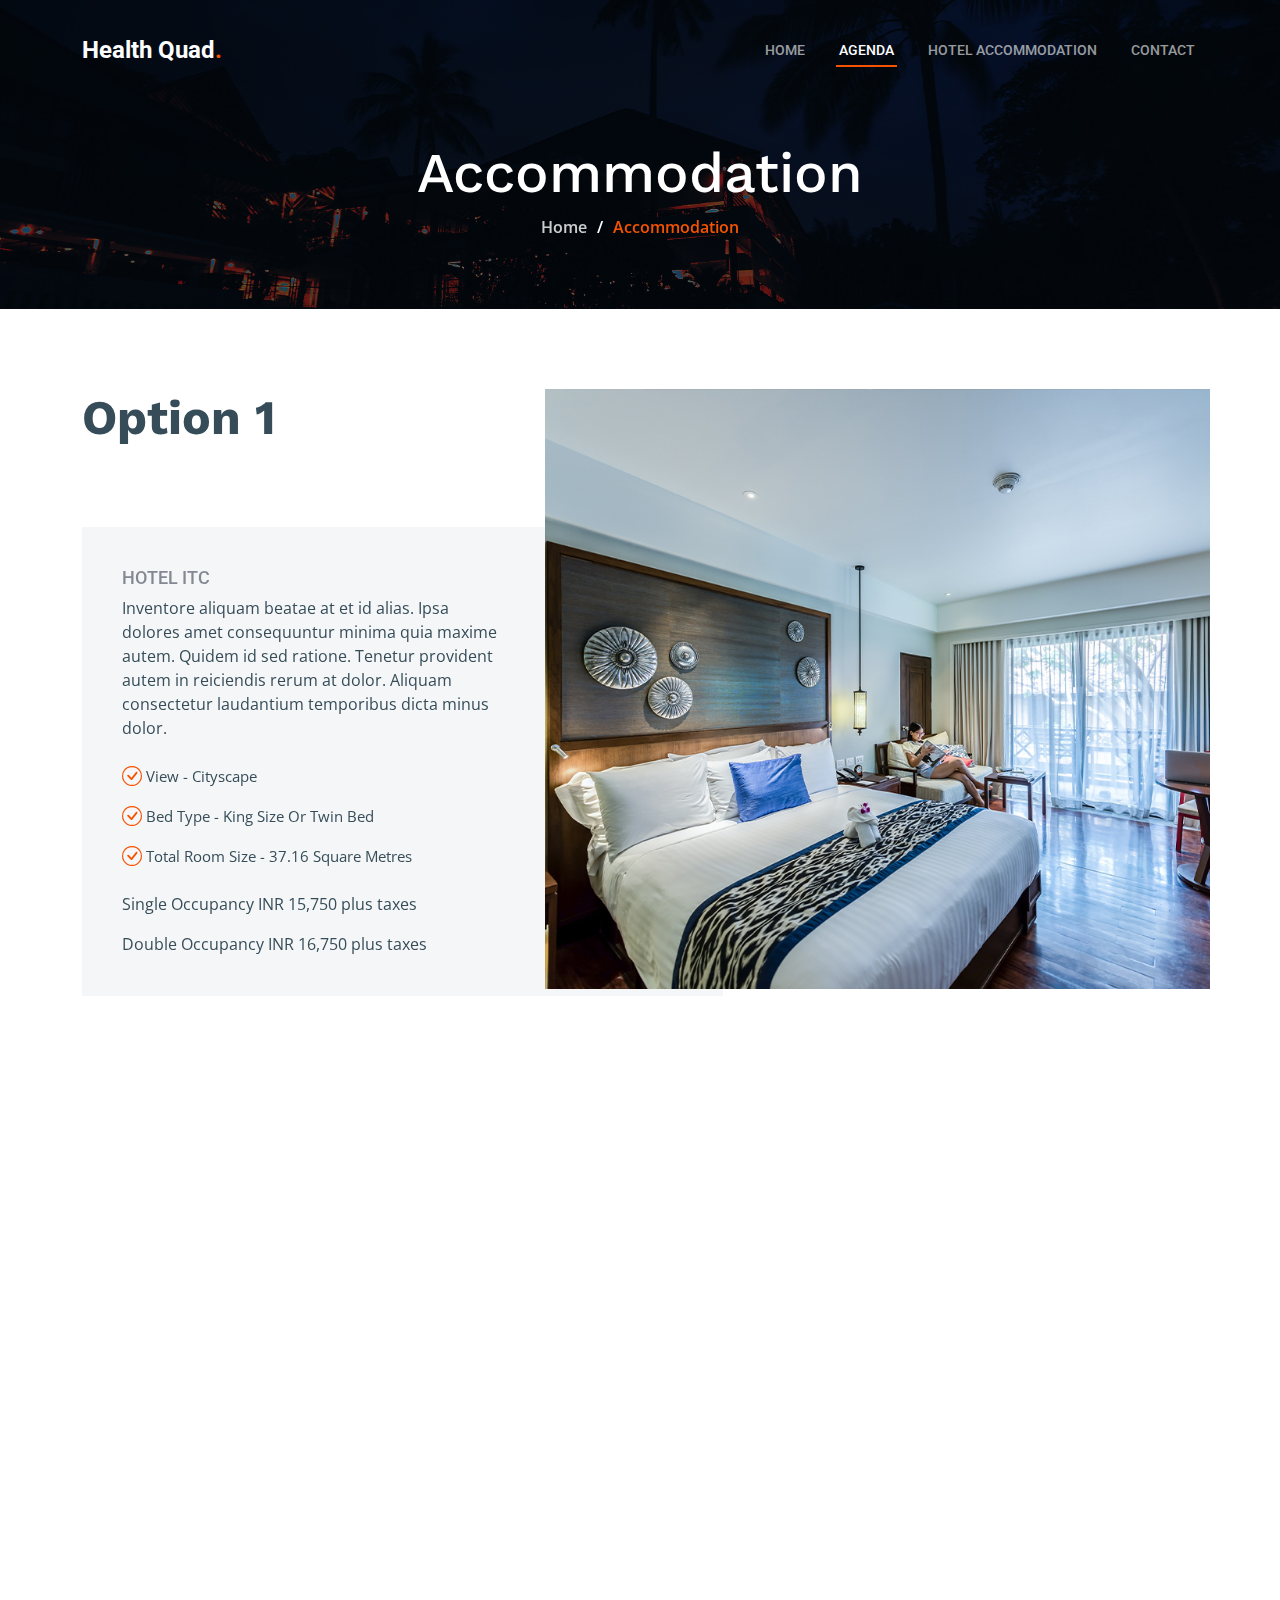
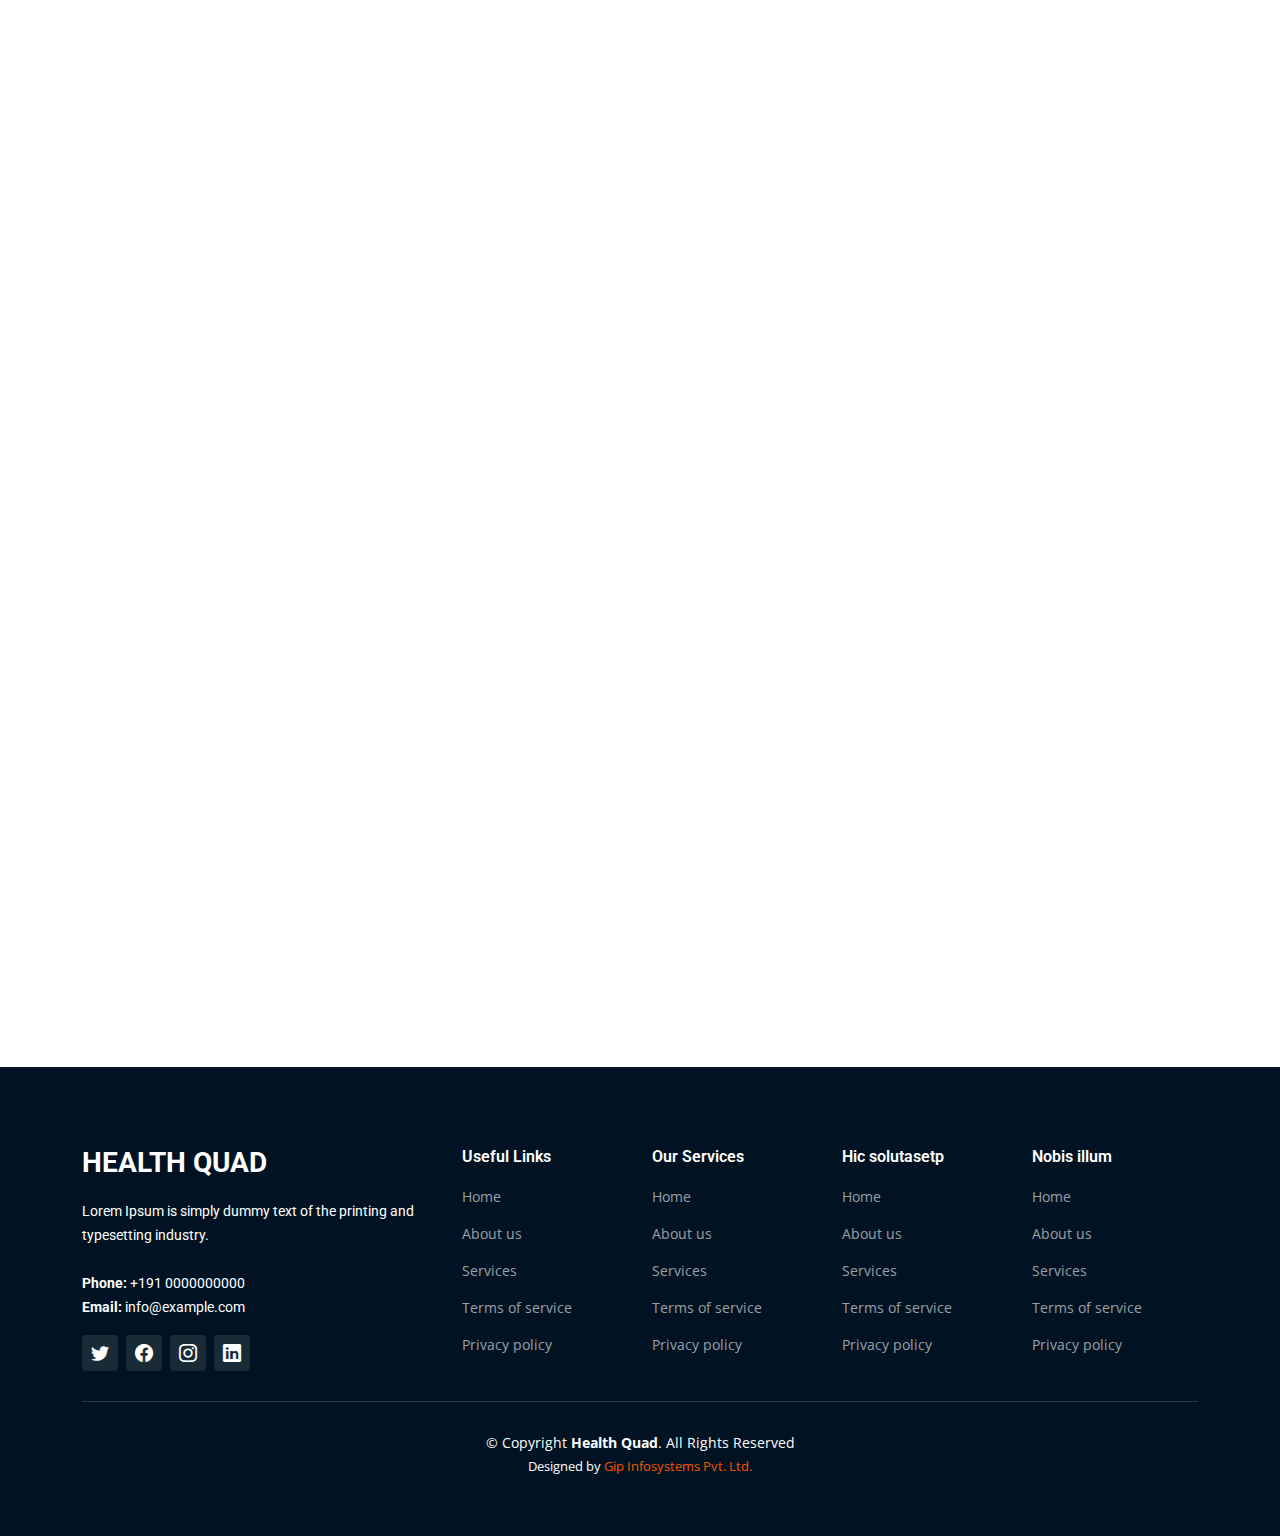
==== commit 64a0037f: "hotel banner" ====
--- a/accommodation.html
+++ b/accommodation.html
@@ -45,8 +45,8 @@
       <i class="mobile-nav-toggle mobile-nav-hide d-none bi bi-x"></i>
       <nav id="navbar" class="navbar">
         <ul>
-          <li><a href="index.html" class="active">Home</a></li>
-          <li><a href="agenda.html">Agenda</a></li>
+          <li><a href="index.html" >Home</a></li>
+          <li><a href="agenda.html" class="active" >Agenda</a></li>
           <li><a href="accommodation.html">Hotel Accommodation</a></li>
            <!-------------
           <li class="dropdown"><a href="#"><span>Dropdown</span> <i class="bi bi-chevron-down dropdown-indicator"></i></a>
@@ -156,7 +156,7 @@
 
     <div class="row position-relative">
 
-      <div class="col-lg-7 about-img" style="background-image: url(assets/img/option2.jpg);"></div>
+      <div class="col-lg-7 about-img" style="background-image: url(assets/img/option3.jpg);"></div>
 
       <div class="col-lg-7">
         <h2>Option 3</h2>
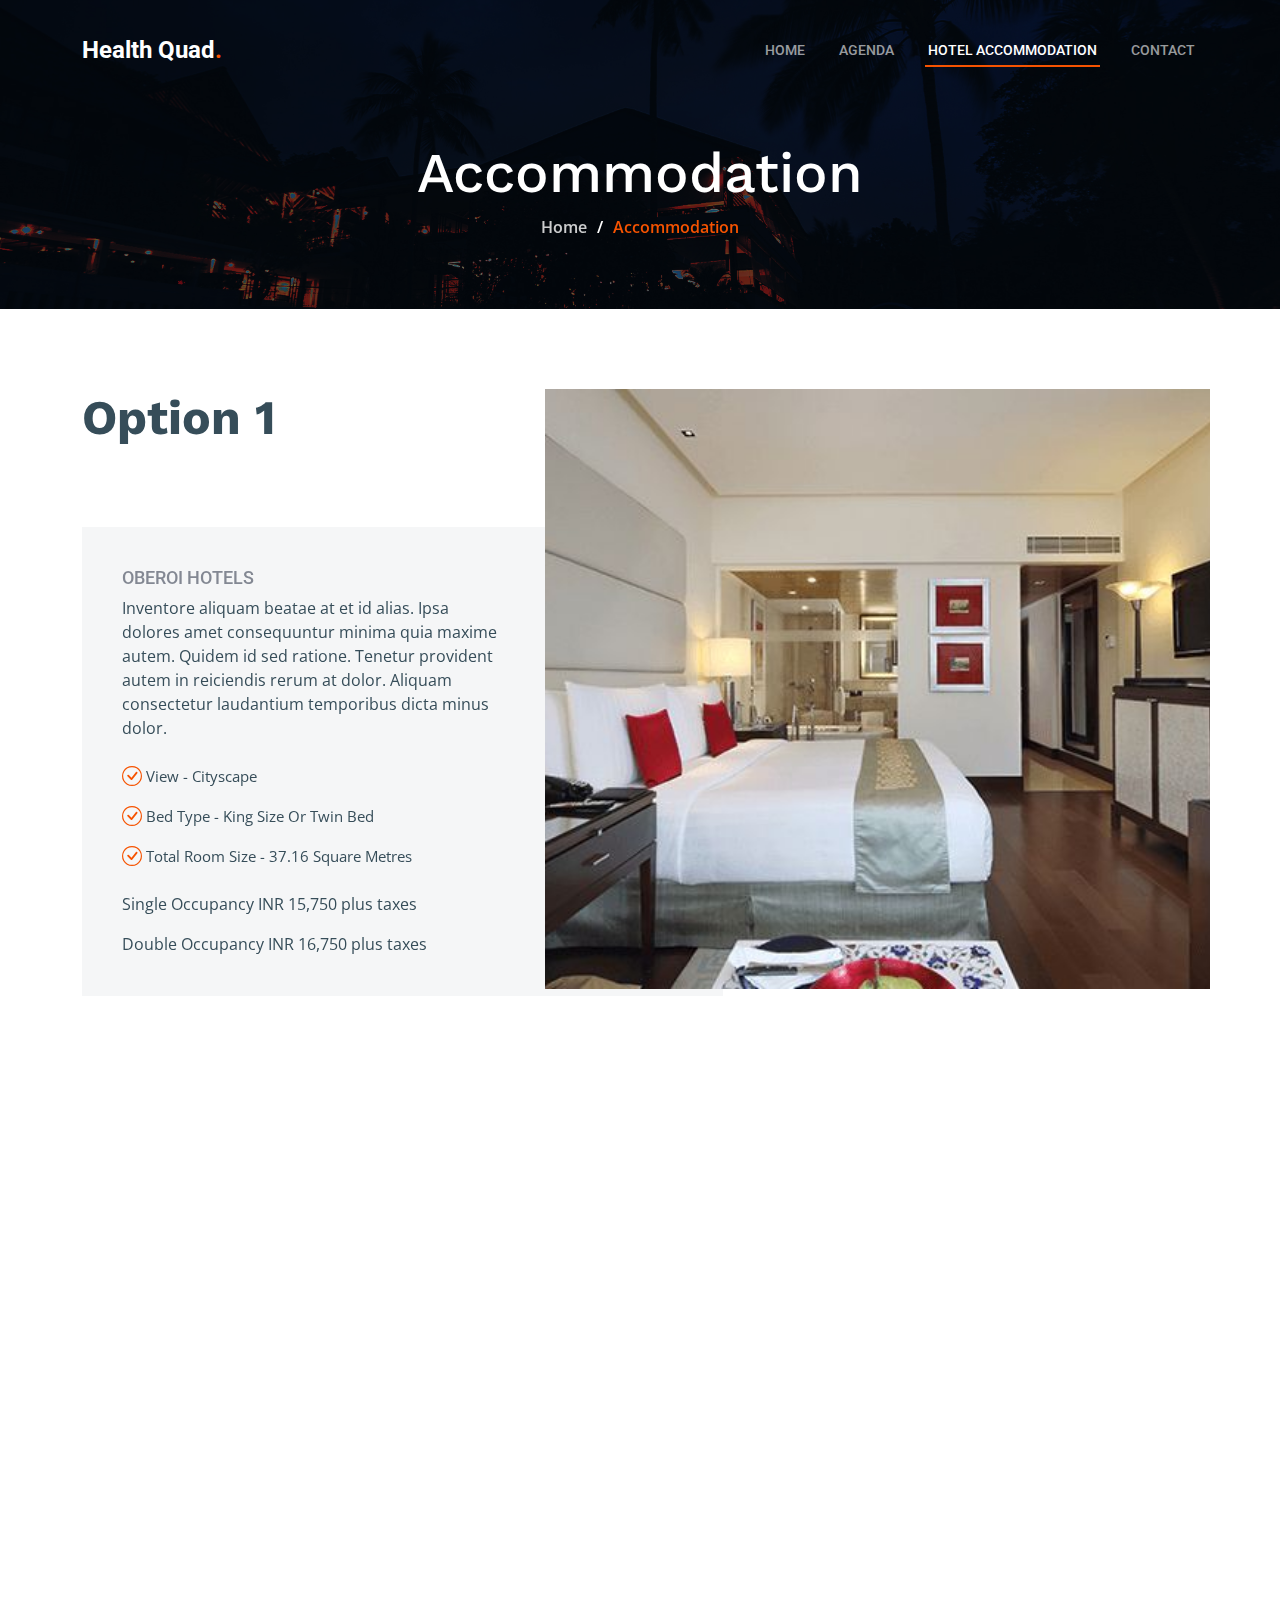
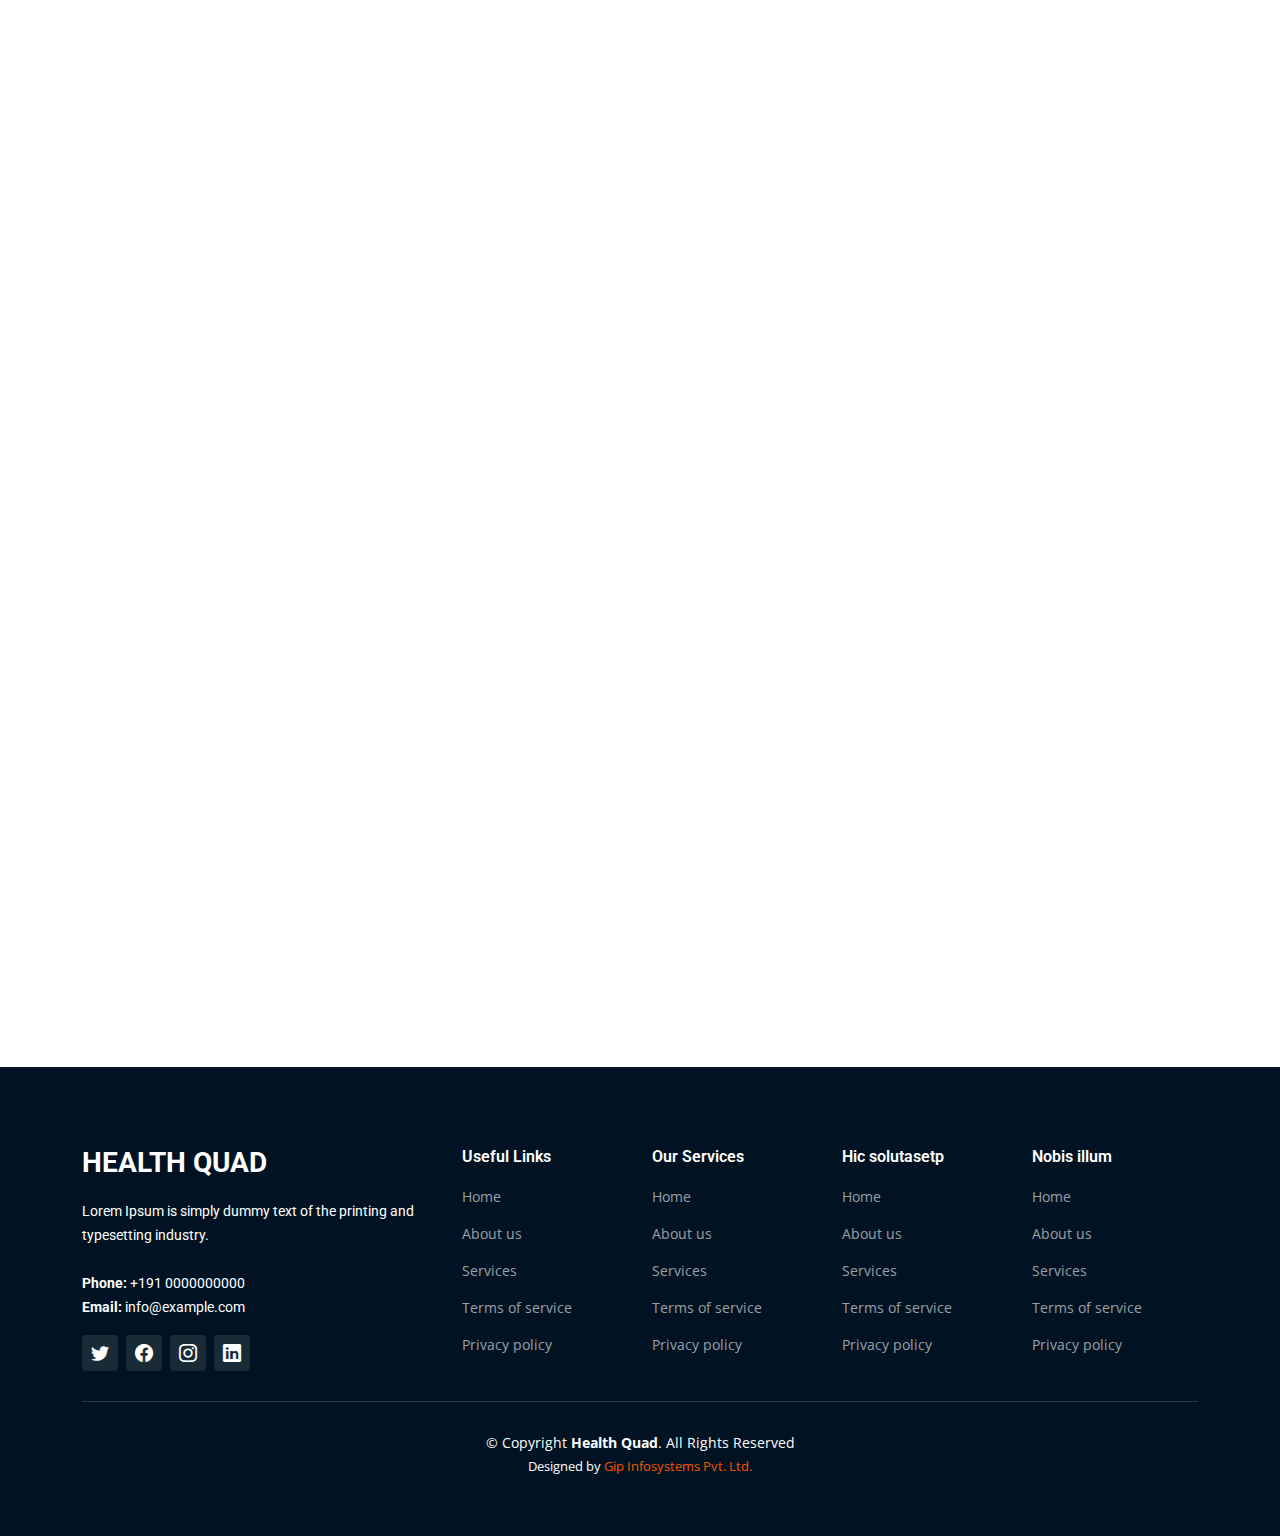
==== commit d1173455: "hotel img update" ====
--- a/accommodation.html
+++ b/accommodation.html
@@ -46,8 +46,8 @@
       <nav id="navbar" class="navbar">
         <ul>
           <li><a href="index.html" >Home</a></li>
-          <li><a href="agenda.html" class="active" >Agenda</a></li>
-          <li><a href="accommodation.html">Hotel Accommodation</a></li>
+          <li><a href="agenda.html"  >Agenda</a></li>
+          <li><a href="accommodation.html" class="active">Hotel Accommodation</a></li>
            <!-------------
           <li class="dropdown"><a href="#"><span>Dropdown</span> <i class="bi bi-chevron-down dropdown-indicator"></i></a>
            
@@ -96,12 +96,12 @@
 
         <div class="row position-relative">
 
-          <div class="col-lg-7 about-img" style="background-image: url(assets/img/about.jpg);"></div>
+          <div class="col-lg-7 about-img" style="background-image: url(assets/img/option-1-kingsize.jpg);"></div>
 
           <div class="col-lg-7">
             <h2>Option 1</h2>
             <div class="our-story">
-              <h4>Hotel ITC</h4>
+              <h4>Oberoi Hotels</h4>
              
               <p>Inventore aliquam beatae at et id alias. Ipsa dolores amet consequuntur minima quia maxime autem. Quidem id sed ratione. Tenetur provident autem in reiciendis rerum at dolor. Aliquam consectetur laudantium temporibus dicta minus dolor.</p>
               <ul>
@@ -126,12 +126,12 @@
 
     <div class="row position-relative">
 
-      <div class="col-lg-7 about-img" style="background-image: url(assets/img/option2.jpg);"></div>
+      <div class="col-lg-7 about-img" style="background-image: url(assets/img/optin2-cityscape.png);"></div>
 
       <div class="col-lg-7">
         <h2>Option 2</h2>
         <div class="our-story">
-          <h4>Hotel ITC</h4>
+          <h4>Oberoi Hotels</h4>
          
           <p>Exquisite view across the bay be enjoyed from the wall to wall windows windows in the bedroom. Furnished with a king size or twin beds, an armchair and a writing desk, these rooms an idea choice for bussiness or leisure raveller to mumbai </p>
           <ul>
@@ -156,12 +156,12 @@
 
     <div class="row position-relative">
 
-      <div class="col-lg-7 about-img" style="background-image: url(assets/img/option3.jpg);"></div>
+      <div class="col-lg-7 about-img" style="background-image: url(assets/img/option-3-sea.jpg);"></div>
 
       <div class="col-lg-7">
         <h2>Option 3</h2>
         <div class="our-story">
-          <h4>Hotel ITC</h4>
+          <h4>Oberoi Hotels</h4>
          
           <p>Especialy desing for you to relax for you to relax and unwind. hte shophisticated interion of these suites flow through a comfortable living room into a king size master bedroom and a spectacular bathroom. Wall to wall windows throught, frame magnificent ocean vies; these can even be enjoyed while relaxing in the bathtub. An experience made all the mokre special when complimented by our warm hospitality, 24 hour a day </p>
           <ul>
